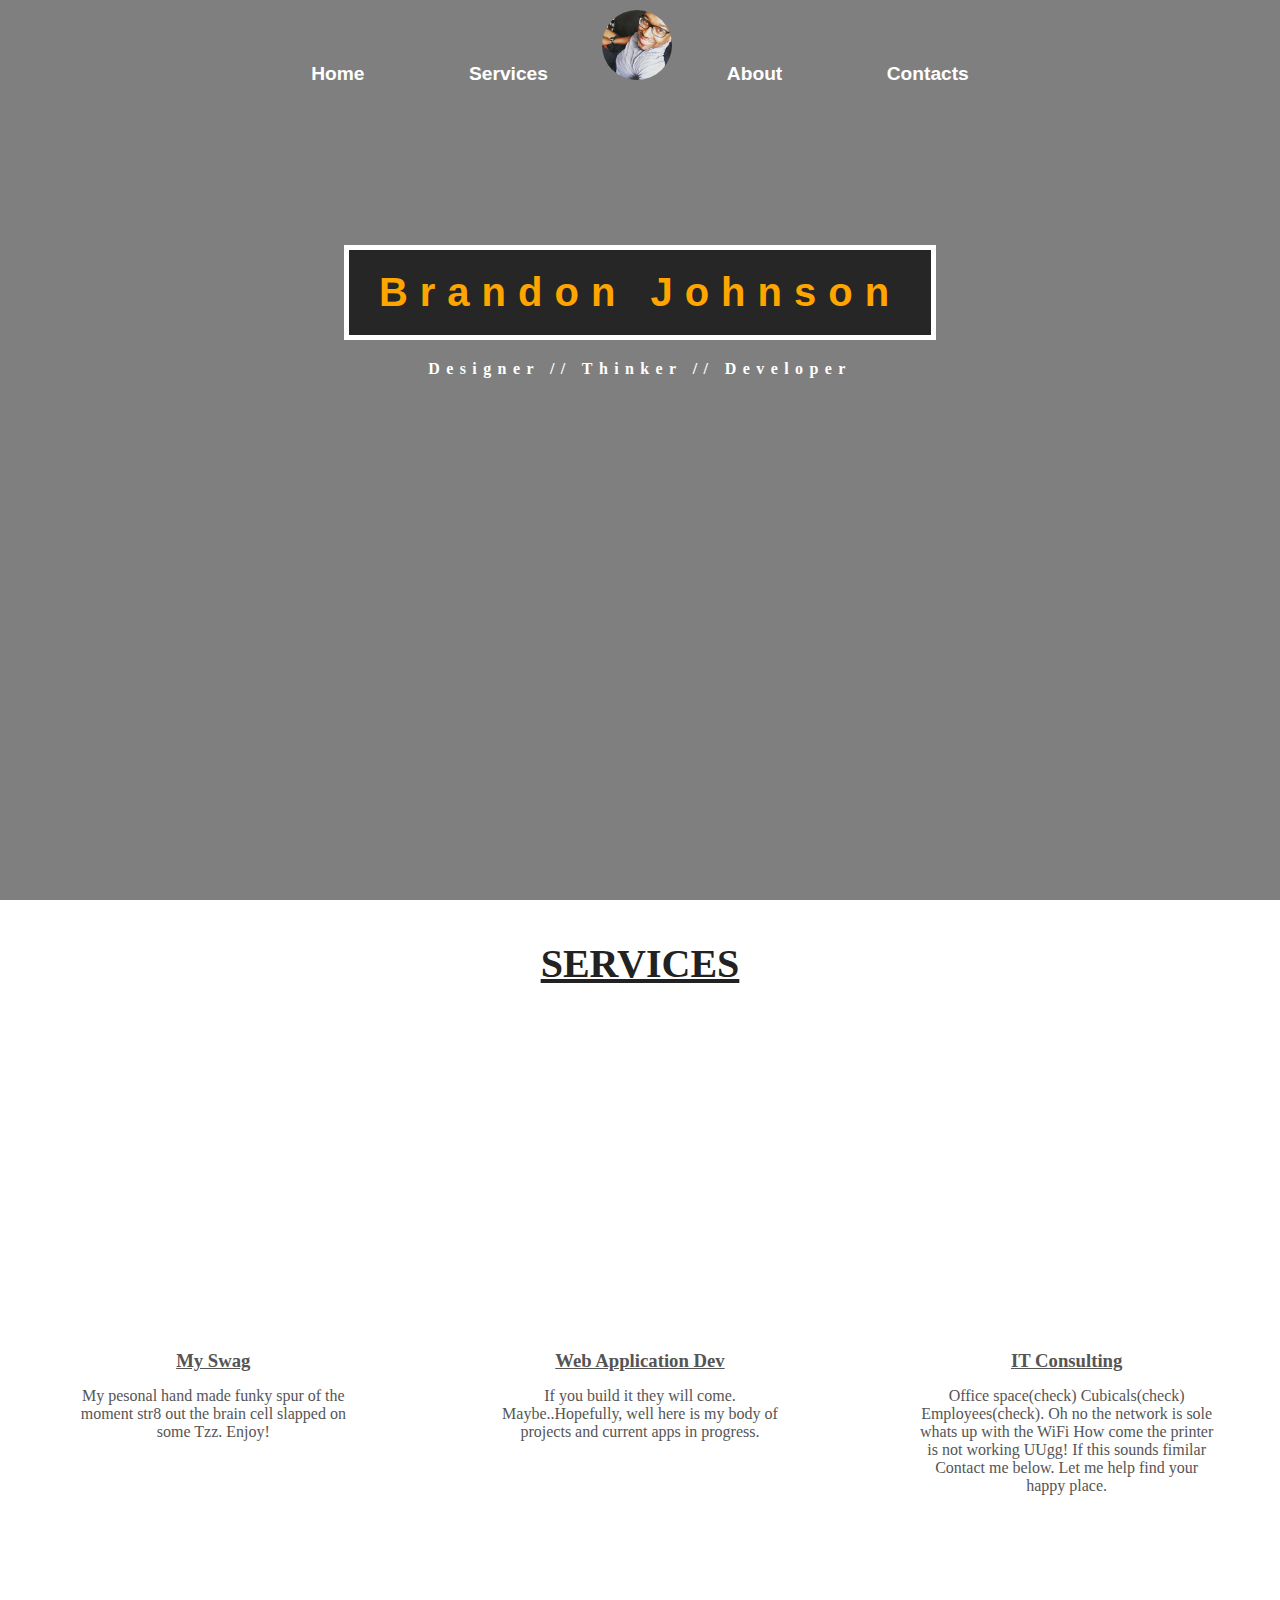
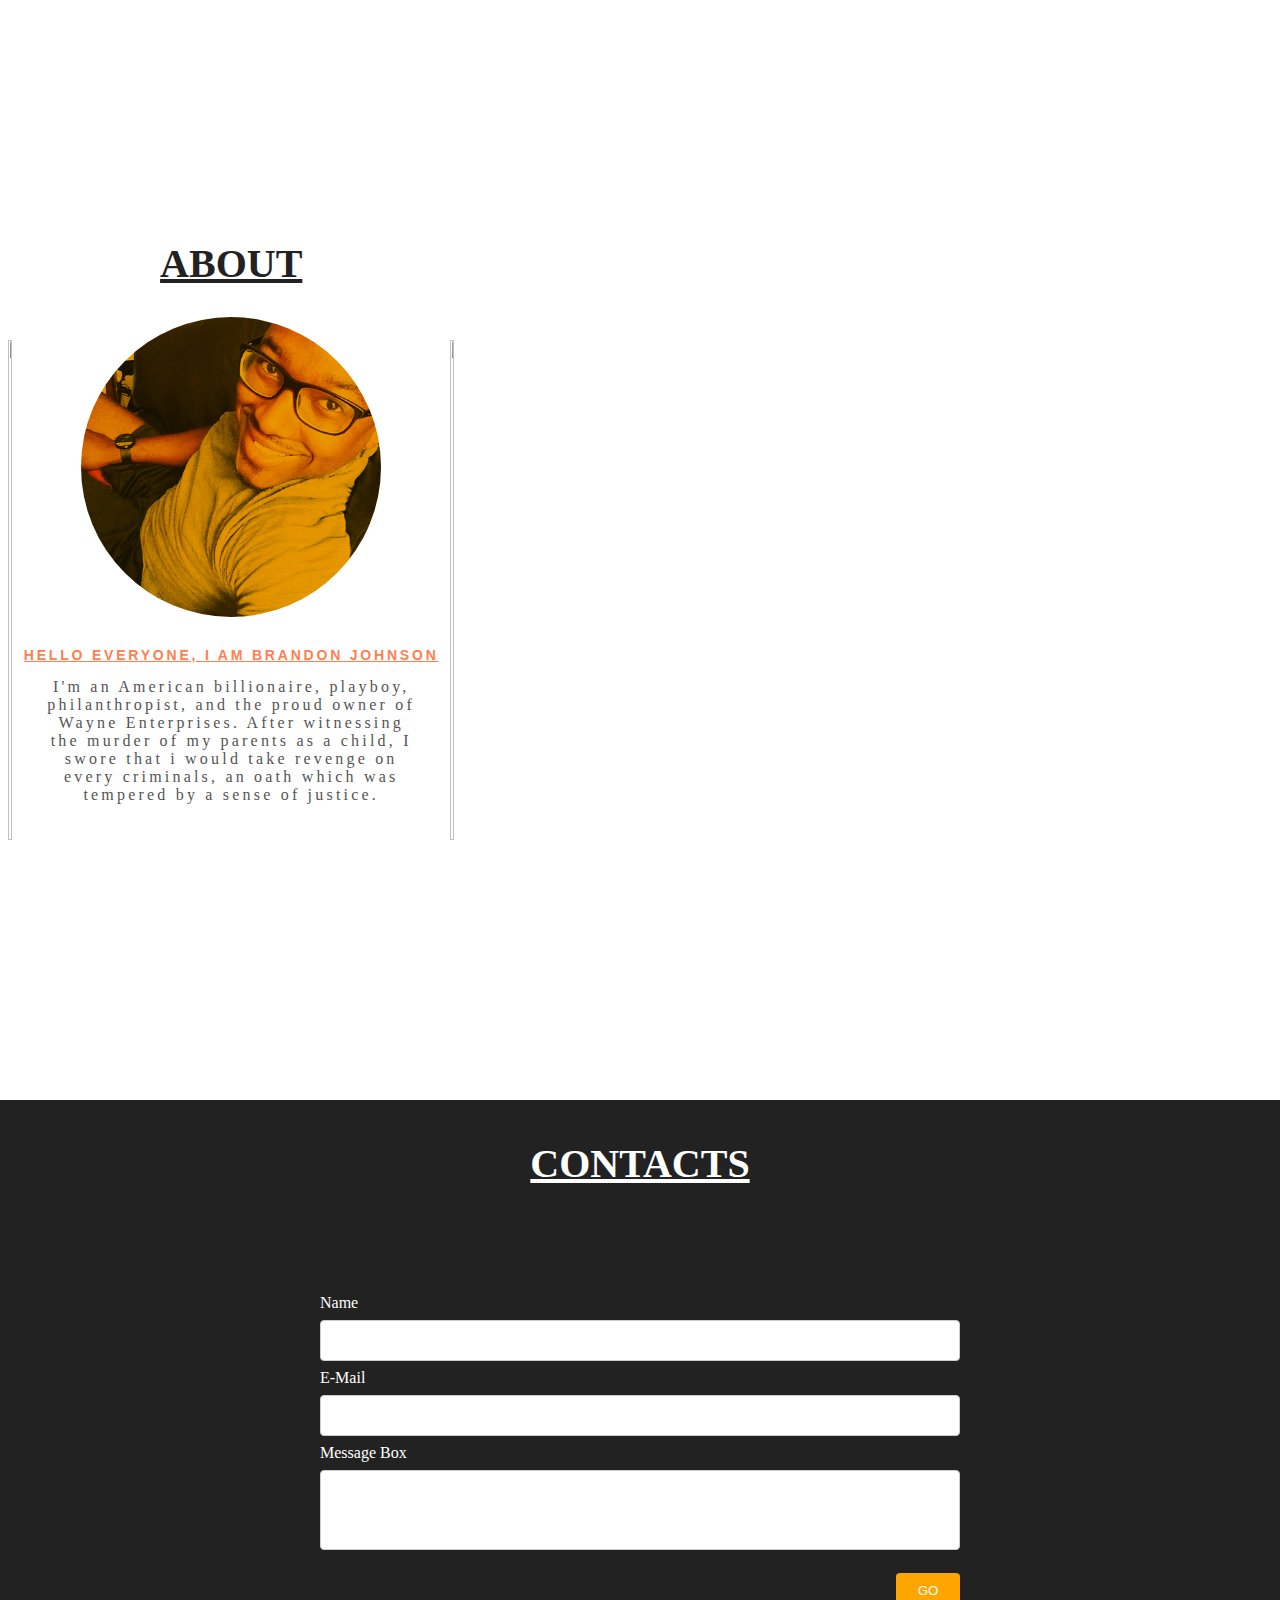
==== index.html @ e3028b7d "Initial commit of portfoilio" ====
<!DOCTYPE html>
<html>
<head>
	<title>BMJ Portfolio</title>

	
	<link rel="stylesheet" type="text/css" href="portfolio.css"></link>
	<meta name="stylesheet" content="width=device-width, initial-scale=1.0"/>
	<script src="https://code.jquery.com/jquery-1.10.2.js"></script>
	<script src="portfolio.js"></script>

</head>
<body>
  <div id="hero">
  <header>
  <nav>
    <ul>
      <li><a href="#hero">Home</a></li>
      <li><a href="#service">Services</a></li>
      <a href="#hero"><img src="me.jpg" alt="" /></a>
      <li><a href="#about">About</a></li>
      <li><a href="#contact">Contacts</a></li>
    </ul>
  </nav>
  </header>
  

  <h1><span>Brandon Johnson</span></h1>
  <p>Designer // Thinker // Developer</p>

</div>
<div id="service">
  <h1>SERVICES</h1>
  <div class="icons" id="ecommerce">
    <img src="http://icons.iconarchive.com/icons/graphicloads/seo-services/128/ecommerce-cart-icon.png" alt="" />

    <h3>My Swag</h3>

    <p>My pesonal hand made funky spur of the moment str8 out the brain cell slapped on some Tzz. Enjoy!</p>
  </div>

  <div class="icons" id="reponsive">
    <img src="http://icons.iconarchive.com/icons/graphicloads/seo-services/128/responsive-design-icon.png" alt="" />

    <h3>Web Application Dev</h3>

    <p>If you build it they will come. Maybe..Hopefully, well here is my body of projects and current apps in progress.</p>
  </div>

  <div class="icons" id="security">
    <img src="http://icons.iconarchive.com/icons/graphicloads/seo-services/128/security-icon.png" alt="" />

    <h3>IT Consulting</h3>

    <p>Office space(check) Cubicals(check) Employees(check). Oh no the network is sole whats up with the WiFi How come the printer is not working UUgg! If this sounds fimilar Contact me below. Let me help find your happy place.</p>
  </div>
</div>

<div id="about">
  <div class="side">
    <img src="https://s-media-cache-ak0.pinimg.com/736x/2a/ed/92/2aed92bab9d7413aa041db27a13db802.jpg" alt="" />
  </div>

  <div class="center">
    <h1>ABOUT</h1>

    <div id="avatar"></div>

    <h4> HELLO EVERYONE, I AM BRANDON JOHNSON</h4>

    <p>I'm an American billionaire, playboy, philanthropist, and the proud owner of Wayne Enterprises. After witnessing the murder of my parents as a child, I swore that i would take revenge on every criminals, an oath which was tempered by a sense of justice.
      </p>
  </div>

  <div class="side">
    <img src="https://s-media-cache-ak0.pinimg.com/736x/d4/25/68/d425687f11be7106e41452414c901ef5.jpg" alt="" />
  </div>
</div>
<div id="contact">
  <h1>CONTACTS</h1>

  <div class="container">
    <form action="action_page.php">
      <label for="name">Name</label>
      <input type="text" id="name" name="name">
      <br />
      <label for="email">E-Mail</label>
      <input type="text" id="email" name="email">
      <br />
      <label for="mbox">Message Box</label>
      <input type="text" id="mbox" name="mbox">
      <br />
      <input type="submit" value="GO">
    </form>
  </div>


</div>


</body>
</html>
---- portfolio.css ----
* {
  padding: 0;
  margin: 0;
}

#hero {
  background: url("https://az629440.vo.msecnd.net/itinerary/sufl(5).jpg");
  background-size: cover;
  background-position: top;
  height: 100vh;
  width: 100%;
  background-color: rgba(0, 0, 0, 0.5);
  background-blend-mode: multiply;
  text-align: center;
}

#hero img{
  width: 70px;
  height: 70px;
  border-radius: 50%;
}

#hero nav {
  width: 100%;
  text-align:center;
  color: #444;
  font-family: helvetica;
  padding: 10px 0 20px; 0;
}

.fixed {
  position: fixed;
  padding: 5px;
  width: 100%;
  background-color: rgba(3, 3, 3, 0.5);
  height: auto;
  
}

#hero a {
  color: white;
  font-weight: bold;
  text-decoration: none;
}

#hero a:hover {
  color: orange;
}

#hero li {
  font-size: 1.2em;
  display:inline-block;
  margin: 0 50px;
}

#hero h1 {
  text-align: center;
  font-family: Arial;
  color: Orange;
  tex-align: center;
  clear: both;
  letter-spacing: 0.3em;
  padding-top: 140px;
  font-size: 2.5em;
}

#hero span {
  background-color: rgba(0, 0, 0, 0.7);
  ;
  padding: 20px 30px;
  border: 5px white solid;
  display: inline-block;
  text-align: center;
}

#hero p {
  padding-top: 20px;
  color: white;
  font-family: Verdana;
  letter-spacing: 0.4em;
  font-weight: bold;
}

#service {
  color: #222;
  height: 100vh;
  width: 100%;
  display: flex;
  justify-content: space-around;
  flex-wrap: wrap;
  font-family: Verdana;
}

#service .icons {
  width: 300px;
  margin-top: 30px;
  text-align: center;
  color: #555;
}

#service .icons h3 {
  padding: 10px 0px 15px 0px;
  color: #555;
  text-decoration: underline;
}

#service h1,
#about h1, #contact h1{
  width: 100%;
  text-align: center;
  padding-top: 40px;
  font-size: 2.5em;
  text-decoration: underline;
}

#service h1:hover {
  color: orange;
}

#about {
  height: 100vh;
  width: 100%;
  font-family: Verdana;
  text-align: center;
  display: flex;
  color: #222;
}

#about #avatar {
  width: 300px;
  height: 300px;
  background-image: url("me.jpg");
  background-size: cover;
  border-radius: 50%;
  background-color: orange;
  background-blend-mode: multiply;
  margin: 30px auto;
}

#about h4 {
  color: coral;
  font-family: helvetica;
  letter-spacing: 0.2em;
  font-size: 14px;
  padding-bottom: 15px;
  text-decoration: underline;
}

#about p {
  color: #555;
  margin: 0 auto;
  width: 90%;
  letter-spacing: 0.2em;
}

#about .side img {
  width: 33%;
  height: 500px;
  margin: 140px 0 0 0;
  overflow: hidden;
}

#about .center {
  width: 33%;
}

#about h1:hover {
  color: orange;
}

#contact {
  height: 70vh;
  width: 100%;
  font-family: Verdana;
  background-color: #222;
  color: white;
  display:flex;
  justify-content: center;
  flex-direction: column;
}
#contact h1:hover {
  color: orange;
}

.container {
  margin: auto;
  width: 50%;
}

input[type=text], select {
    width: 100%;
    padding: 12px 20px;
    margin: 8px 0;
    display: inline-block;
    border: 1px solid #ccc;
    border-radius: 4px;
    box-sizing: border-box;
}

input[type=submit] {
    float: right;
    width: 10%;
    background-color: orange;
    color: white;
    padding: 10px;
    margin: 15px 0;
    border: none;
    border-radius: 4px;
    cursor: pointer;
    text-align:center;
}

input[type=submit]:hover {
    background-color: red;
}

#mbox {
  height: 80px;
}


/*-------MEDIAQUERY!!-----*/

@media screen and (max-width: 740px) {
  .nav #hero {
    width: 100%;
  }
  .icons {
    width: 100%;
  }
  .center {
    width: 100%;
  }
  .side {
    width: 100%;

  }
}
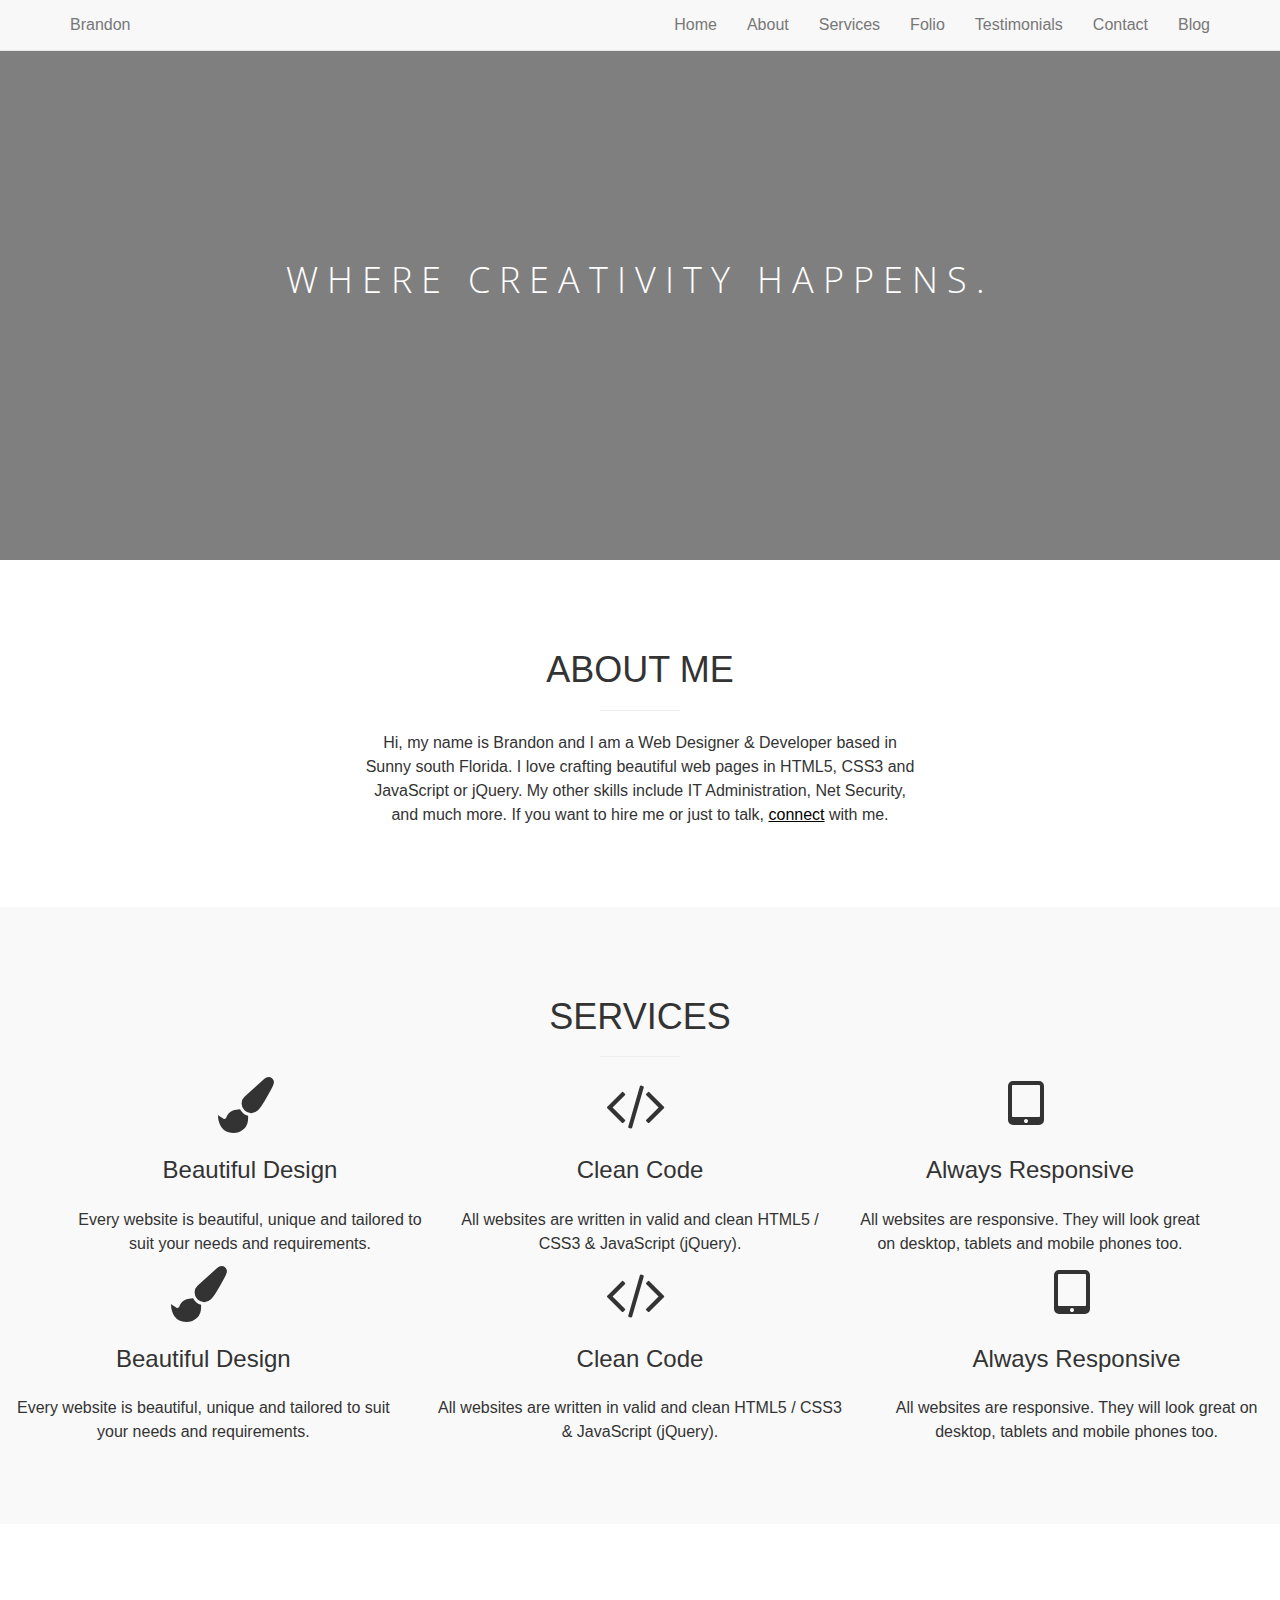
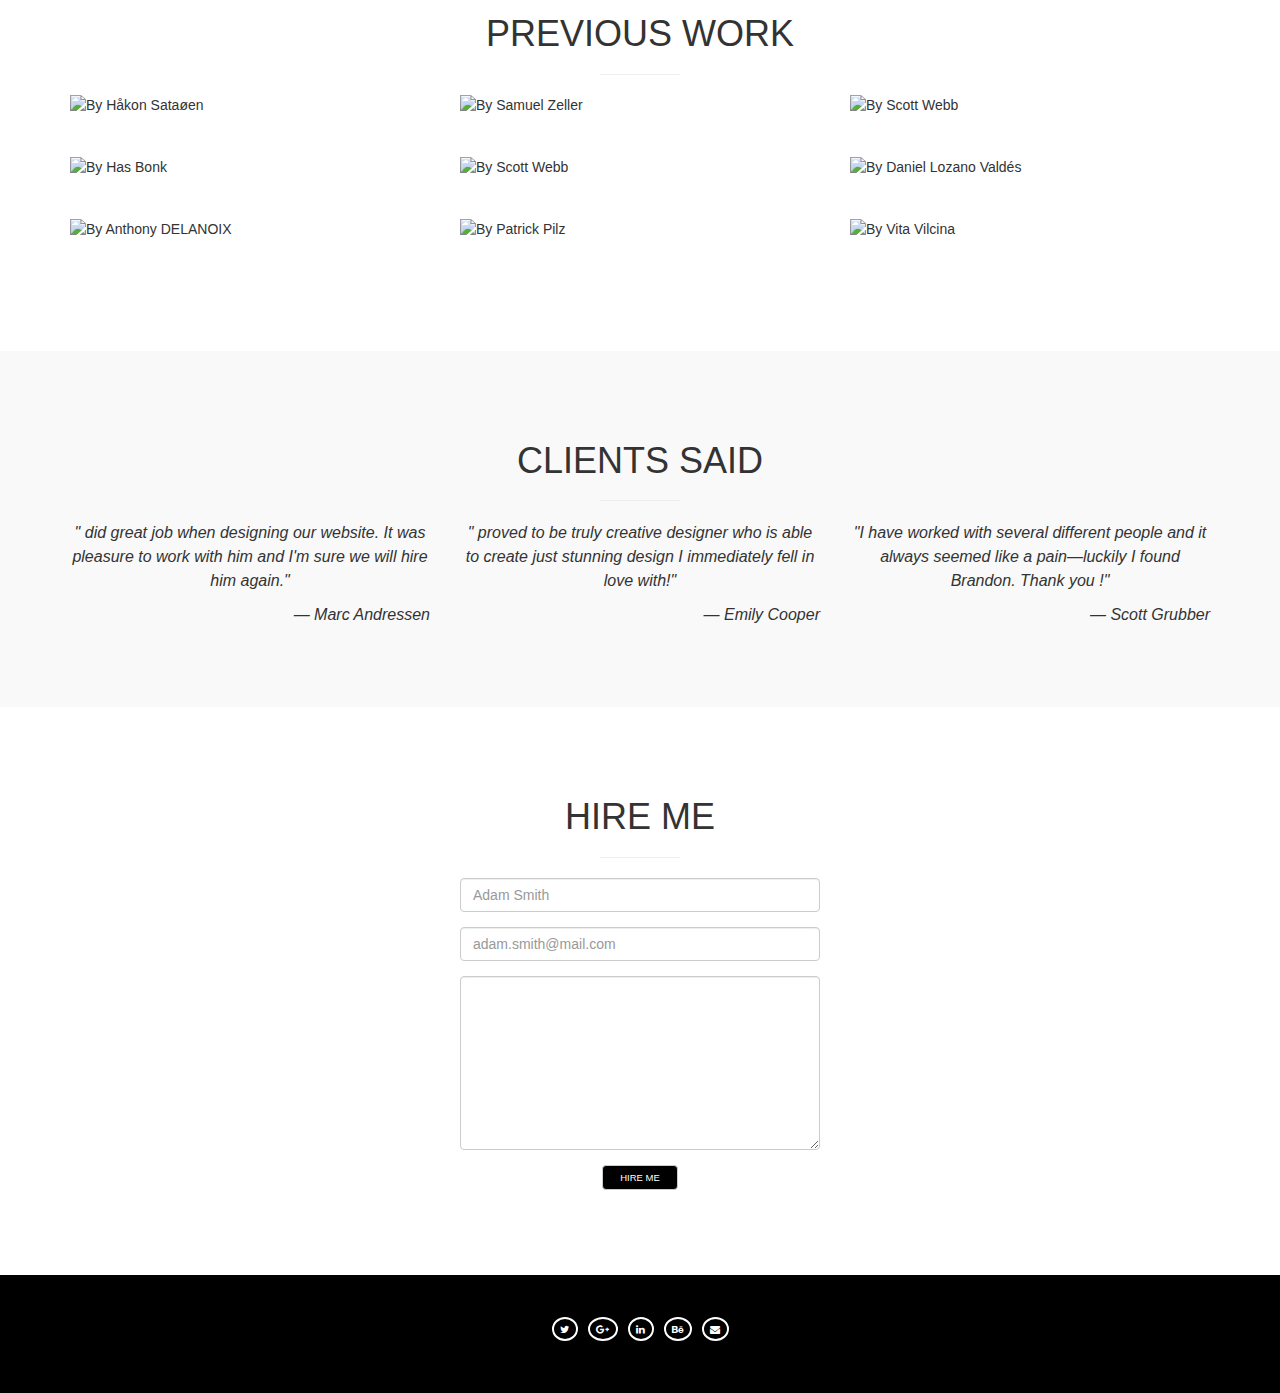
==== commit c8a68fe2: "updated my personal porfoilo site" ====
--- a/index.html
+++ b/index.html
@@ -3,101 +3,275 @@
 <head>
 	<title>BMJ Portfolio</title>
 
-	
+
 	<link rel="stylesheet" type="text/css" href="portfolio.css"></link>
+	<link href="https://maxcdn.bootstrapcdn.com/bootstrap/3.3.1/css/bootstrap.min.css" rel="stylesheet" media="screen">
+	<link href="http://fonts.googleapis.com/css?family=Open+Sans:400,300,700" rel="stylesheet" media="screen">
+	<link href="https://maxcdn.bootstrapcdn.com/font-awesome/4.2.0/css/font-awesome.min.css" rel="stylesheet" media="screen">
+	<link href="http://cdnjs.cloudflare.com/ajax/libs/jquery/2.1.3/jquery.min.js" rel="stylesheet" media="screen">
+	<link href="https://maxcdn.bootstrapcdn.com/bootstrap/3.3.1/js/bootstrap.min.js" rel="stylesheet" media="screen">
 	<meta name="stylesheet" content="width=device-width, initial-scale=1.0"/>
 	<script src="https://code.jquery.com/jquery-1.10.2.js"></script>
 	<script src="portfolio.js"></script>
 
 </head>
 <body>
-  <div id="hero">
-  <header>
-  <nav>
-    <ul>
-      <li><a href="#hero">Home</a></li>
-      <li><a href="#service">Services</a></li>
-      <a href="#hero"><img src="me.jpg" alt="" /></a>
-      <li><a href="#about">About</a></li>
-      <li><a href="#contact">Contacts</a></li>
-    </ul>
-  </nav>
-  </header>
-  
-
-  <h1><span>Brandon Johnson</span></h1>
-  <p>Designer // Thinker // Developer</p>
-
-</div>
-<div id="service">
-  <h1>SERVICES</h1>
-  <div class="icons" id="ecommerce">
-    <img src="http://icons.iconarchive.com/icons/graphicloads/seo-services/128/ecommerce-cart-icon.png" alt="" />
-
-    <h3>My Swag</h3>
-
-    <p>My pesonal hand made funky spur of the moment str8 out the brain cell slapped on some Tzz. Enjoy!</p>
-  </div>
-
-  <div class="icons" id="reponsive">
-    <img src="http://icons.iconarchive.com/icons/graphicloads/seo-services/128/responsive-design-icon.png" alt="" />
-
-    <h3>Web Application Dev</h3>
-
-    <p>If you build it they will come. Maybe..Hopefully, well here is my body of projects and current apps in progress.</p>
-  </div>
-
-  <div class="icons" id="security">
-    <img src="http://icons.iconarchive.com/icons/graphicloads/seo-services/128/security-icon.png" alt="" />
-
-    <h3>IT Consulting</h3>
-
-    <p>Office space(check) Cubicals(check) Employees(check). Oh no the network is sole whats up with the WiFi How come the printer is not working UUgg! If this sounds fimilar Contact me below. Let me help find your happy place.</p>
-  </div>
-</div>
-
-<div id="about">
-  <div class="side">
-    <img src="https://s-media-cache-ak0.pinimg.com/736x/2a/ed/92/2aed92bab9d7413aa041db27a13db802.jpg" alt="" />
-  </div>
-
-  <div class="center">
-    <h1>ABOUT</h1>
-
-    <div id="avatar"></div>
-
-    <h4> HELLO EVERYONE, I AM BRANDON JOHNSON</h4>
-
-    <p>I'm an American billionaire, playboy, philanthropist, and the proud owner of Wayne Enterprises. After witnessing the murder of my parents as a child, I swore that i would take revenge on every criminals, an oath which was tempered by a sense of justice.
-      </p>
-  </div>
-
-  <div class="side">
-    <img src="https://s-media-cache-ak0.pinimg.com/736x/d4/25/68/d425687f11be7106e41452414c901ef5.jpg" alt="" />
-  </div>
-</div>
-<div id="contact">
-  <h1>CONTACTS</h1>
-
-  <div class="container">
-    <form action="action_page.php">
-      <label for="name">Name</label>
-      <input type="text" id="name" name="name">
-      <br />
-      <label for="email">E-Mail</label>
-      <input type="text" id="email" name="email">
-      <br />
-      <label for="mbox">Message Box</label>
-      <input type="text" id="mbox" name="mbox">
-      <br />
-      <input type="submit" value="GO">
-    </form>
-  </div>
-
-
-</div>
-
-
+	<div class="wrapper">
+	  <header role="header">
+	    <nav class="navbar navbar-default navbar-fixed-top" role="navigation">
+	      <div class="container">
+	        <div class="navbar-header">
+	          <button class="navbar-toggle collapsed" type="button" data-toggle="collapse" data-target=".navbar-collapse" role="button">
+	            <span class="sr-only">Toggle Navigation</span>
+
+	            <span class="icon-bar"></span>
+
+	            <span class="icon-bar"></span>
+
+	            <span class="icon-bar"></span>
+	          </button>
+
+	          <a href="#" class="navbar-brand">Brandon</a>
+	        </div>
+
+	        <div class="collapse navbar-collapse">
+	          <ul class="nav navbar-nav navbar-right js-nav">
+	            <li><a href="#home">Home</a></li>
+
+	            <li><a href="#about">About</a></li>
+
+	            <li><a href="#services">Services</a></li>
+
+	            <li><a href="#folio">Folio</a></li>
+
+	            <li><a href="#testimonials">Testimonials</a></li>
+
+	            <li><a href="#contact">Contact</a></li>
+
+	            <li><a href="http://sblog.org" target="_blank">Blog</a></li>
+	          </ul>
+	        </div>
+	      </div>
+	    </nav>
+	  </header>
+
+	  <section id="home" class="sec-main">
+	    <h1 class="main-heading">Where creativity happens.</h1>
+	  </section>
+
+	  <section id="about" class="sec-about">
+	    <div class="container">
+	      <h1>About me</h1>
+
+	      <hr />
+
+	      <div class="row">
+	        <div class="col-sm-6 col-sm-offset-3">
+	          <p>Hi, my name is  Brandon and I am a Web Designer & Developer based in Sunny south Florida. I love crafting beautiful web pages in HTML5, CSS3 and JavaScript or jQuery. My other skills include IT Administration, Net Security, and much more. If you want to hire me or just to talk, <a class="js-connect" href="#footer">connect</a> with me.</p>
+	        </div>
+	      </div>
+	    </div>
+	  </section>
+	  <section id="services" class="sec-services">
+	    <div class="container">
+	      <h1>Services</h1>
+
+	      <hr />
+
+	      <div class="row">
+	        <div class="col-sm-4">
+	          <i class="fa fa-4x fa-paint-brush"></i>
+
+	          <h2 class="h3">Beautiful Design</h2>
+
+	          <p>Every website is beautiful, unique and tailored to suit your needs and requirements.</p>
+	        </div>
+
+	        <div class="col-sm-4">
+	          <i class="fa fa-4x fa-code"></i>
+
+	          <h2 class="h3">Clean Code</h2>
+
+	          <p>All websites are written in valid and clean HTML5 / CSS3 &amp; JavaScript (jQuery).</p>
+	        </div>
+
+	        <div class="col-sm-4">
+	          <i class="fa fa-4x fa-tablet"></i>
+
+	          <h2 class="h3">Always Responsive</h2>
+
+	          <p>All websites are responsive. They will look great on desktop, tablets and mobile phones too.</p>
+	        </div>
+	      </div>
+	    </div>
+
+			<div class="row">
+				<div class="col-sm-4">
+					<i class="fa fa-4x fa-paint-brush"></i>
+
+					<h2 class="h3">Beautiful Design</h2>
+
+					<p>Every website is beautiful, unique and tailored to suit your needs and requirements.</p>
+				</div>
+
+				<div class="col-sm-4">
+					<i class="fa fa-4x fa-code"></i>
+
+					<h2 class="h3">Clean Code</h2>
+
+					<p>All websites are written in valid and clean HTML5 / CSS3 &amp; JavaScript (jQuery).</p>
+				</div>
+
+				<div class="col-sm-4">
+					<i class="fa fa-4x fa-tablet"></i>
+
+					<h2 class="h3">Always Responsive</h2>
+
+					<p>All websites are responsive. They will look great on desktop, tablets and mobile phones too.</p>
+				</div>
+			</div>
+		</div>
+	  </section>
+
+	  <section id="folio" class="sec-folio">
+	    <div class="container">
+	      <h1>Previous Work</h1>
+
+	      <hr />
+
+	      <div class="row">
+	        <div class="col-md-4">
+	          <img class="center-block" src="https://source.unsplash.com/Oog0wehKxYs/450x450" alt="By Håkon Sataøen" />
+	        </div>
+
+	        <div class="col-md-4">
+	          <img class="center-block" src="https://source.unsplash.com/EfpOiZvPbT4/450x450" alt="By Samuel Zeller" />
+	        </div>
+
+	        <div class="col-md-4">
+	          <img class="center-block" src="https://source.unsplash.com/2aoVQXwLf3g/450x450" alt="By Scott Webb" />
+	        </div>
+	      </div>
+
+	      <div class="row">
+	        <div class="col-md-4">
+	          <img class="center-block" src="https://source.unsplash.com/o2KD7JtqTlk/450x450" alt="By Has Bonk" />
+	        </div>
+
+	        <div class="col-md-4">
+	          <img class="center-block" src="https://source.unsplash.com/TV2ET43jK0w/450x450" alt="By Scott Webb" />
+	        </div>
+
+	        <div class="col-md-4">
+	          <img class="center-block" src="https://source.unsplash.com/lZ2LB1s_z7s/450x450" alt="By Daniel Lozano Valdés" />
+	        </div>
+	      </div>
+
+	      <div class="row">
+	        <div class="col-md-4">
+	          <img class="center-block" src="https://source.unsplash.com/o4qL4FuwN6I/450x450" alt="By Anthony DELANOIX" />
+	        </div>
+
+	        <div class="col-md-4">
+	          <img class="center-block" src="https://source.unsplash.com/ej7RYC0ED_c/450x450" alt="By Patrick Pilz" />
+	        </div>
+
+	        <div class="col-md-4">
+	          <img class="center-block" src="https://source.unsplash.com/0G1r-Cg0zS8/450x450" alt="By Vita Vilcina" />
+	        </div>
+	      </div>
+	    </div>
+	  </section>
+
+	  <section id="testimonials" class="sec-testimonials">
+	    <div class="container">
+	      <h1>Clients said</h1>
+
+	      <hr />
+
+	      <div class="row">
+	        <div class="col-sm-4">
+	          <p class="text-center">" did great job when designing our website. It was pleasure to work with him and I'm sure we will hire him again."</p>
+
+	          <p class="text-right">&mdash; Marc Andressen</p>
+	        </div>
+
+	        <div class="col-sm-4">
+	          <p class="text-center">" proved to be truly creative designer who is able to create just stunning design I immediately fell in love with!"</p>
+
+	          <p class="text-right">&mdash; Emily Cooper</p>
+	        </div>
+
+	        <div class="col-sm-4">
+	          <p class="text-center">"I have worked with several different people and it always seemed like a pain—luckily I found  Brandon. Thank you !"</p>
+
+	          <p class="text-right">&mdash; Scott Grubber</p>
+	        </div>
+	      </div>
+	    </div>
+	  </section>
+
+	  <section id="contact" class="sec-contact">
+	    <div class="container">
+	      <h1>Hire me</h1>
+
+	      <hr />
+
+	      <div class="row">
+	        <div class="col-sm-4 col-sm-offset-4">
+	          <form class="center-block" action="#" method="post">
+	            <div class="form-group">
+	              <label class="sr-only" for="inputName">Full name</label>
+
+	              <input id="inputName" class="form-control" type="text" placeholder="Adam Smith" required />
+	            </div>
+
+	            <div class="form-group">
+	              <label for="inputMail" class="sr-only">Email Address</label>
+
+	              <input id="inputMail" class="form-control" type="email" placeholder="adam.smith@mail.com" required />
+	            </div>
+
+	            <div class="form-group">
+	              <label for="inputMessage" class="sr-only">Your Message</label>
+
+	              <textarea id="inputMessage" class="form-control" name="message" cols="30" rows="8" required></textarea>
+	            </div>
+
+	            <div class="form-group">
+	              <button class="btn btn-default center-block" type="submit" value="Hire me">Hire me</button>
+	            </div>
+	          </form>
+	        </div>
+	      </div>
+	    </div>
+	  </section>
+
+	  <footer id="footer">
+	    <div class="container">
+	      <ul class="soc-media-ul">
+	        <li>
+	          <a href="http://twitter.com/___BMJ___" class="fa fa-twitter" target="_blank"></a>
+	        </li>
+
+	        <li>
+	          <a href="https://plus.google.com/u/0/+BrandonJplus1" class="fa fa-google-plus" target="_blank"></a>
+	        </li>
+
+	        <li>
+	          <a href="https://www.linkedin.com/in/brandon310" class="fa fa-linkedin" target="_blank"></a>
+	        </li>
+
+	        <li>
+	          <a href="https://www.behance.net/" class="fa fa-behance" target="_blank"></a>
+	        </li>
+
+	        <li>
+	          <a href="mailto:brandon@askatechy.com" class="fa fa-envelope"></a>
+	        </li>
+	      </ul>
+	    </div>
+	  </footer>
+	</div>
 </body>
 </html>
-
--- a/portfolio.css
+++ b/portfolio.css
@@ -1,238 +1,237 @@
-* {
+a, .sec-contact .btn {
+  -webkit-transition: all .25s;
+  transition: all .25s;
+}
+
+/*=Typography=*/
+html {
+  font-size: 16px;
+}
+
+body {
+  font-family: 'Open sans', sans-serif;
+  font-weight: 300;
+}
+
+.navbar a,
+.sec-about p {
+  text-align: center;
+}
+
+.navbar a {
+  font-size: 16px;
+}
+
+.navbar .fa-external-link {
+  font-size: 10px;
+}
+
+.main-heading {
+  font-family: 'Open sans', sans-serif;
+  font-weight: 300;
+  text-align: center;
+  letter-spacing: 9px;
+  text-transform: uppercase;
+}
+
+.container > h1 {
+  font-weight: 300;
+  text-align: center;
+  text-transform: uppercase;
+}
+
+p {
+  font-size: 16px;
+  line-height: 1.5;
+}
+
+.sec-about a {
+  text-decoration: underline;
+}
+
+.sec-services h2,
+.sec-services p {
+  font-weight: 300;
+  text-align: center;
+}
+
+.sec-testimonials p {
+  font-style: italic;
+}
+
+.sec-contact .btn {
+  text-transform: uppercase;
+}
+
+.soc-media-ul a {
+  text-align: center;
+  text-decoration: none;
+}
+
+/*=Base=*/
+section {
+  padding: 5em 0;
+}
+
+footer {
+  padding: 3em 0;
+}
+
+@media screen and (max-width: 768px) and (min-width: 485px) {
+  form {
+    max-width: 70%;
+  }
+}
+
+ul {
   padding: 0;
   margin: 0;
-}
-
-#hero {
-  background: url("https://az629440.vo.msecnd.net/itinerary/sufl(5).jpg");
+  list-style-type: none;
+}
+
+hr {
+  margin-bottom: 3em;
+  width: 7%;
+}
+
+/*=Layout=*/
+.sec-folio .row {
+  margin-bottom: 3em;
+}
+
+.sec-folio img {
+  max-width: 100%;
+}
+
+/*Header*/
+.navbar-default {
+  background: #fff;
+}
+
+.navbar .fa-external-link {
+  vertical-align: top;
+}
+
+.navbar-default .navbar-nav > li > a:hover,
+.navbar-default .navbar-nav > li > a:focus {
+  color: #ad0000;
+}
+
+.navbar-default .navbar-nav > li > a:active {
+  color: #940000;
+}
+
+/*Main*/
+.sec-main {
+  position: relative;
+  height: 560px;
+  background: url(https://source.unsplash.com/kVf7VRgg4p8/1920x1080) no-repeat center center;
   background-size: cover;
-  background-position: top;
-  height: 100vh;
+}
+.sec-main:after {
+  content: "";
+  position: absolute;
+  top: 0;
+  left: 0;
   width: 100%;
-  background-color: rgba(0, 0, 0, 0.5);
-  background-blend-mode: multiply;
-  text-align: center;
-}
-
-#hero img{
-  width: 70px;
-  height: 70px;
+  height: 100%;
+  background: rgba(0, 0, 0, 0.5);
+}
+
+.main-heading {
+  position: absolute;
+  top: 0;
+  right: 0;
+  bottom: 0;
+  left: 0;
+  z-index: 2;
+  padding: 0;
+  margin: auto;
+  height: 40px;
+  color: #fff;
+}
+
+/*About*/
+.sec-about a {
+  color: #000;
+}
+.sec-about a:hover, .sec-about a:focus {
+  color: #ad0000;
+}
+
+/*Services*/
+.sec-services {
+  background: #f9f9f9;
+}
+
+.sec-services i {
+  display: block;
+  margin: auto;
+  width: 45px;
+}
+
+.sec-services .fa-paint-brush {
+  width: 64px;
+}
+
+.sec-services .fa-code {
+  width: 68px;
+}
+
+.sec-services h2 {
+  margin: 1em 0;
+}
+
+/*Testimonials*/
+.sec-testimonials {
+  background: #f9f9f9;
+}
+
+/*Contact*/
+.sec-contact .form-control:focus {
+  border-color: #ad0000;
+  box-shadow: inset 0 1px 1px rgba(0, 0, 0, 0.075), 0 0 8px rgba(173, 0, 0, 0.6);
+}
+
+.sec-contact .btn {
+  padding: .5rem 1.75rem;
+  background: #000;
+  font-size: .95rem;
+  color: #fff;
+}
+.sec-contact .btn:hover, .sec-contact .btn:focus {
+  background: #ad0000;
+  border-color: #7a0000;
+}
+
+/*Footer*/
+footer {
+  background: #000;
+}
+
+.soc-media-ul {
+  display: -webkit-box;
+  display: -webkit-flex;
+  display: -ms-flexbox;
+  display: flex;
+  -webkit-box-pack: center;
+  -webkit-justify-content: center;
+      -ms-flex-pack: center;
+          justify-content: center;
+}
+
+.soc-media-ul li:not(:first-child) a {
+  margin-left: 1em;
+}
+
+.soc-media-ul a {
+  display: block;
+  padding: 0.5em .65rem;
+  font-size: 1rem;
+  color: #fff;
   border-radius: 50%;
-}
-
-#hero nav {
-  width: 100%;
-  text-align:center;
-  color: #444;
-  font-family: helvetica;
-  padding: 10px 0 20px; 0;
-}
-
-.fixed {
-  position: fixed;
-  padding: 5px;
-  width: 100%;
-  background-color: rgba(3, 3, 3, 0.5);
-  height: auto;
-  
-}
-
-#hero a {
-  color: white;
-  font-weight: bold;
-  text-decoration: none;
-}
-
-#hero a:hover {
-  color: orange;
-}
-
-#hero li {
-  font-size: 1.2em;
-  display:inline-block;
-  margin: 0 50px;
-}
-
-#hero h1 {
-  text-align: center;
-  font-family: Arial;
-  color: Orange;
-  tex-align: center;
-  clear: both;
-  letter-spacing: 0.3em;
-  padding-top: 140px;
-  font-size: 2.5em;
-}
-
-#hero span {
-  background-color: rgba(0, 0, 0, 0.7);
-  ;
-  padding: 20px 30px;
-  border: 5px white solid;
-  display: inline-block;
-  text-align: center;
-}
-
-#hero p {
-  padding-top: 20px;
-  color: white;
-  font-family: Verdana;
-  letter-spacing: 0.4em;
-  font-weight: bold;
-}
-
-#service {
-  color: #222;
-  height: 100vh;
-  width: 100%;
-  display: flex;
-  justify-content: space-around;
-  flex-wrap: wrap;
-  font-family: Verdana;
-}
-
-#service .icons {
-  width: 300px;
-  margin-top: 30px;
-  text-align: center;
-  color: #555;
-}
-
-#service .icons h3 {
-  padding: 10px 0px 15px 0px;
-  color: #555;
-  text-decoration: underline;
-}
-
-#service h1,
-#about h1, #contact h1{
-  width: 100%;
-  text-align: center;
-  padding-top: 40px;
-  font-size: 2.5em;
-  text-decoration: underline;
-}
-
-#service h1:hover {
-  color: orange;
-}
-
-#about {
-  height: 100vh;
-  width: 100%;
-  font-family: Verdana;
-  text-align: center;
-  display: flex;
-  color: #222;
-}
-
-#about #avatar {
-  width: 300px;
-  height: 300px;
-  background-image: url("me.jpg");
-  background-size: cover;
-  border-radius: 50%;
-  background-color: orange;
-  background-blend-mode: multiply;
-  margin: 30px auto;
-}
-
-#about h4 {
-  color: coral;
-  font-family: helvetica;
-  letter-spacing: 0.2em;
-  font-size: 14px;
-  padding-bottom: 15px;
-  text-decoration: underline;
-}
-
-#about p {
-  color: #555;
-  margin: 0 auto;
-  width: 90%;
-  letter-spacing: 0.2em;
-}
-
-#about .side img {
-  width: 33%;
-  height: 500px;
-  margin: 140px 0 0 0;
-  overflow: hidden;
-}
-
-#about .center {
-  width: 33%;
-}
-
-#about h1:hover {
-  color: orange;
-}
-
-#contact {
-  height: 70vh;
-  width: 100%;
-  font-family: Verdana;
-  background-color: #222;
-  color: white;
-  display:flex;
-  justify-content: center;
-  flex-direction: column;
-}
-#contact h1:hover {
-  color: orange;
-}
-
-.container {
-  margin: auto;
-  width: 50%;
-}
-
-input[type=text], select {
-    width: 100%;
-    padding: 12px 20px;
-    margin: 8px 0;
-    display: inline-block;
-    border: 1px solid #ccc;
-    border-radius: 4px;
-    box-sizing: border-box;
-}
-
-input[type=submit] {
-    float: right;
-    width: 10%;
-    background-color: orange;
-    color: white;
-    padding: 10px;
-    margin: 15px 0;
-    border: none;
-    border-radius: 4px;
-    cursor: pointer;
-    text-align:center;
-}
-
-input[type=submit]:hover {
-    background-color: red;
-}
-
-#mbox {
-  height: 80px;
-}
-
-
-/*-------MEDIAQUERY!!-----*/
-
-@media screen and (max-width: 740px) {
-  .nav #hero {
-    width: 100%;
-  }
-  .icons {
-    width: 100%;
-  }
-  .center {
-    width: 100%;
-  }
-  .side {
-    width: 100%;
-
-  }
-}+  border: 2px solid;
+}
+.soc-media-ul a:hover, .soc-media-ul a:focus {
+  color: #ad0000;
+}
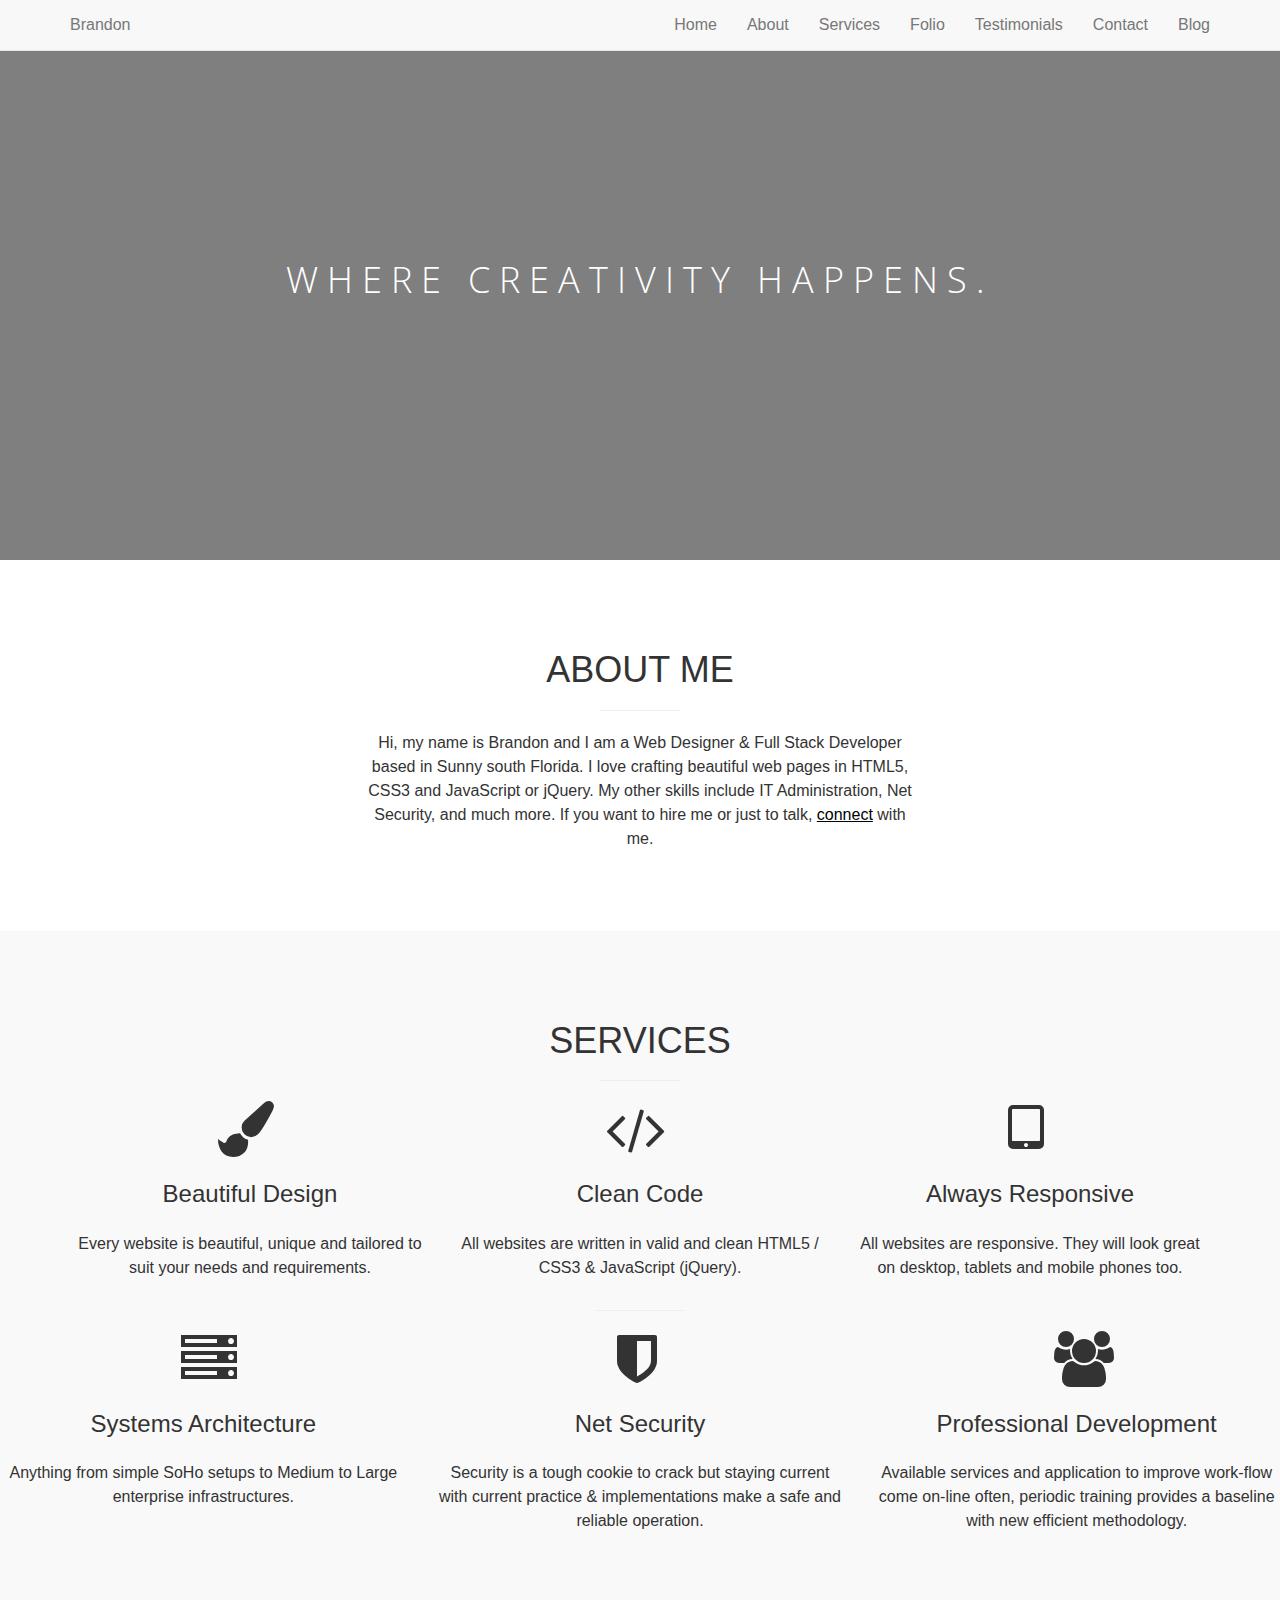
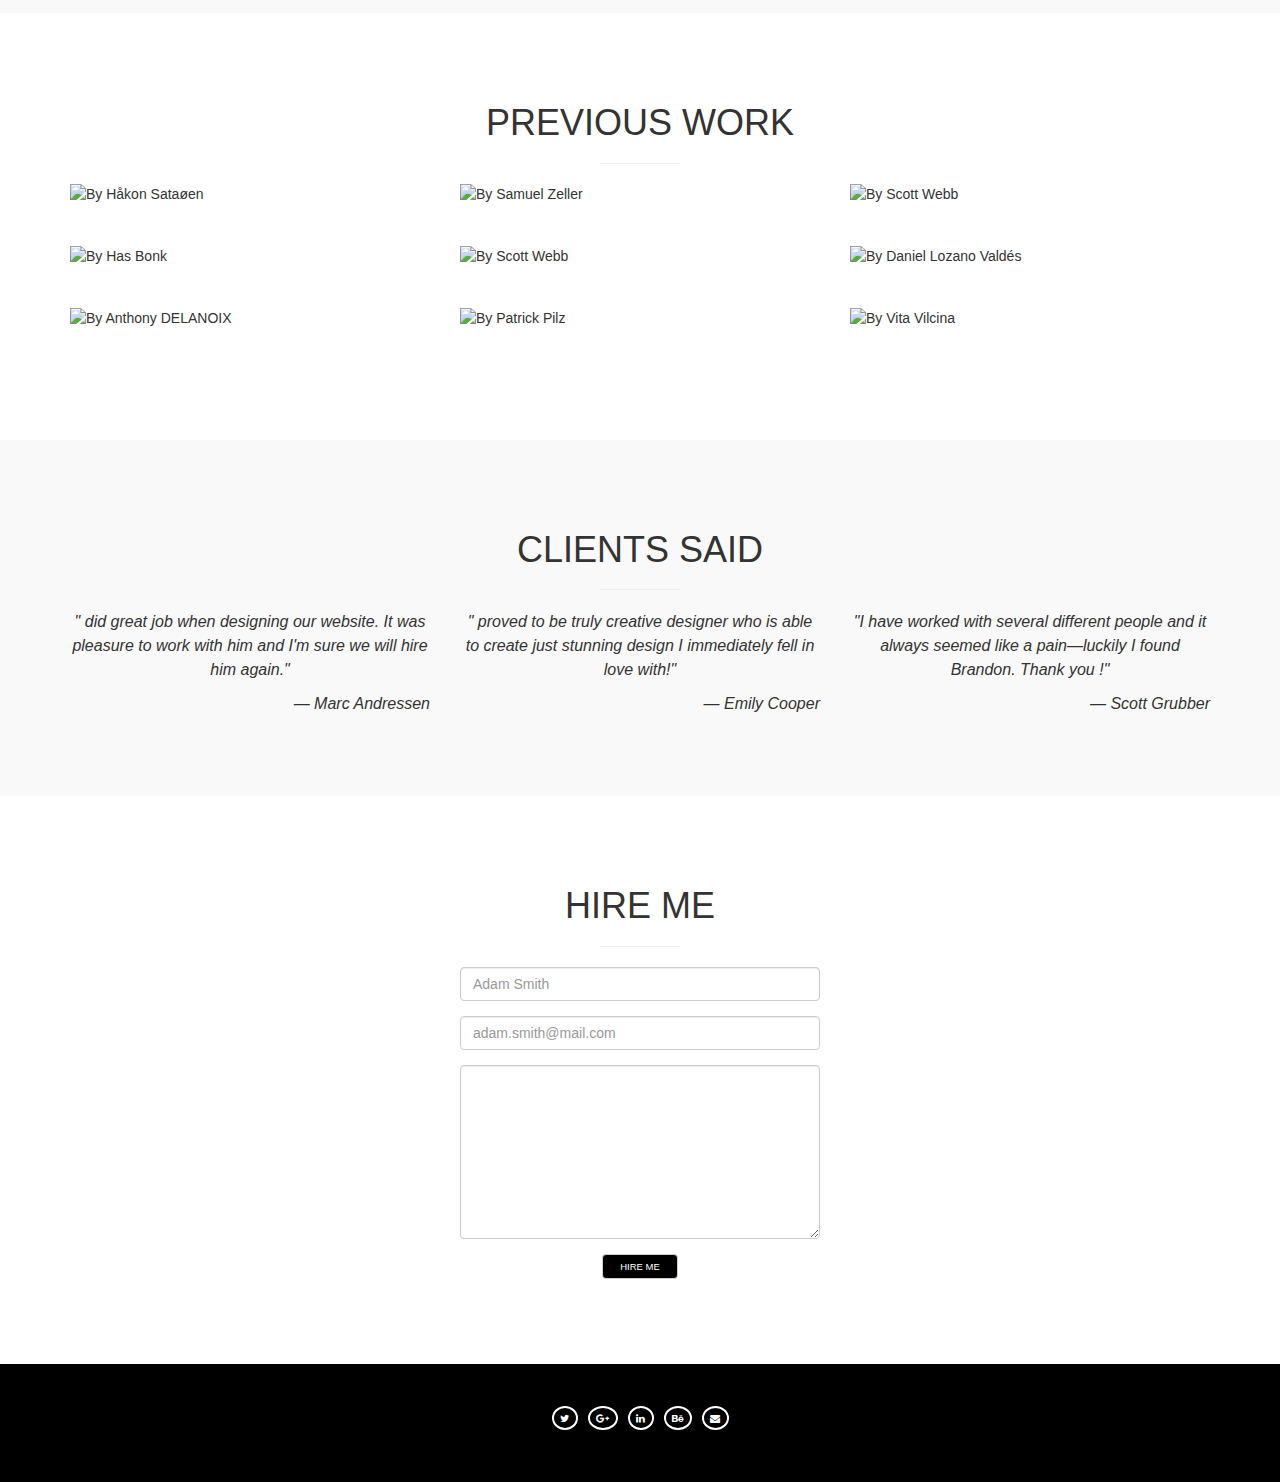
==== commit 2e6821fd: "updated HTML doc and CSS with fnt awesome" ====
--- a/index.html
+++ b/index.html
@@ -11,6 +11,7 @@
 	<link href="http://cdnjs.cloudflare.com/ajax/libs/jquery/2.1.3/jquery.min.js" rel="stylesheet" media="screen">
 	<link href="https://maxcdn.bootstrapcdn.com/bootstrap/3.3.1/js/bootstrap.min.js" rel="stylesheet" media="screen">
 	<meta name="stylesheet" content="width=device-width, initial-scale=1.0"/>
+	<script src="https://use.fontawesome.com/a6dc1967ba.js"></script>
 	<script src="https://code.jquery.com/jquery-1.10.2.js"></script>
 	<script src="portfolio.js"></script>
 
@@ -67,7 +68,7 @@
 
 	      <div class="row">
 	        <div class="col-sm-6 col-sm-offset-3">
-	          <p>Hi, my name is  Brandon and I am a Web Designer & Developer based in Sunny south Florida. I love crafting beautiful web pages in HTML5, CSS3 and JavaScript or jQuery. My other skills include IT Administration, Net Security, and much more. If you want to hire me or just to talk, <a class="js-connect" href="#footer">connect</a> with me.</p>
+	          <p>Hi, my name is  Brandon and I am a Web Designer & Full Stack Developer based in Sunny south Florida. I love crafting beautiful web pages in HTML5, CSS3 and JavaScript or jQuery. My other skills include IT Administration, Net Security, and much more. If you want to hire me or just to talk, <a class="js-connect" href="#footer">connect</a> with me.</p>
 	        </div>
 	      </div>
 	    </div>
@@ -104,30 +105,32 @@
 	        </div>
 	      </div>
 	    </div>
+
+			<hr />
 
 			<div class="row">
 				<div class="col-sm-4">
-					<i class="fa fa-4x fa-paint-brush"></i>
-
-					<h2 class="h3">Beautiful Design</h2>
-
-					<p>Every website is beautiful, unique and tailored to suit your needs and requirements.</p>
+					<i class="fa fa-4x fa-server"></i>
+
+					<h2 class="h3">Systems Architecture</h2>
+
+					<p>Anything from simple SoHo setups to Medium to Large enterprise infrastructures.</p>
 				</div>
 
 				<div class="col-sm-4">
-					<i class="fa fa-4x fa-code"></i>
-
-					<h2 class="h3">Clean Code</h2>
-
-					<p>All websites are written in valid and clean HTML5 / CSS3 &amp; JavaScript (jQuery).</p>
+					<i class="fa fa-4x fa-shield"></i>
+
+					<h2 class="h3">Net Security</h2>
+
+					<p>Security is a tough cookie to crack but staying current with current practice &amp; implementations make a safe and reliable operation.</p>
 				</div>
 
 				<div class="col-sm-4">
-					<i class="fa fa-4x fa-tablet"></i>
-
-					<h2 class="h3">Always Responsive</h2>
-
-					<p>All websites are responsive. They will look great on desktop, tablets and mobile phones too.</p>
+					<i class="fa fa-4x fa-users"></i>
+
+					<h2 class="h3">Professional Development</h2>
+
+					<p>Available services and application to improve work-flow come on-line often, periodic training provides a baseline with new efficient methodology. </p>
 				</div>
 			</div>
 		</div>
--- a/portfolio.css
+++ b/portfolio.css
@@ -178,6 +178,14 @@
   width: 68px;
 }
 
+.sec-services .fa-server-network {
+  width: 64px;
+}
+
+.sec-services .server-security {
+  width: 68px;
+}
+
 .sec-services h2 {
   margin: 1em 0;
 }
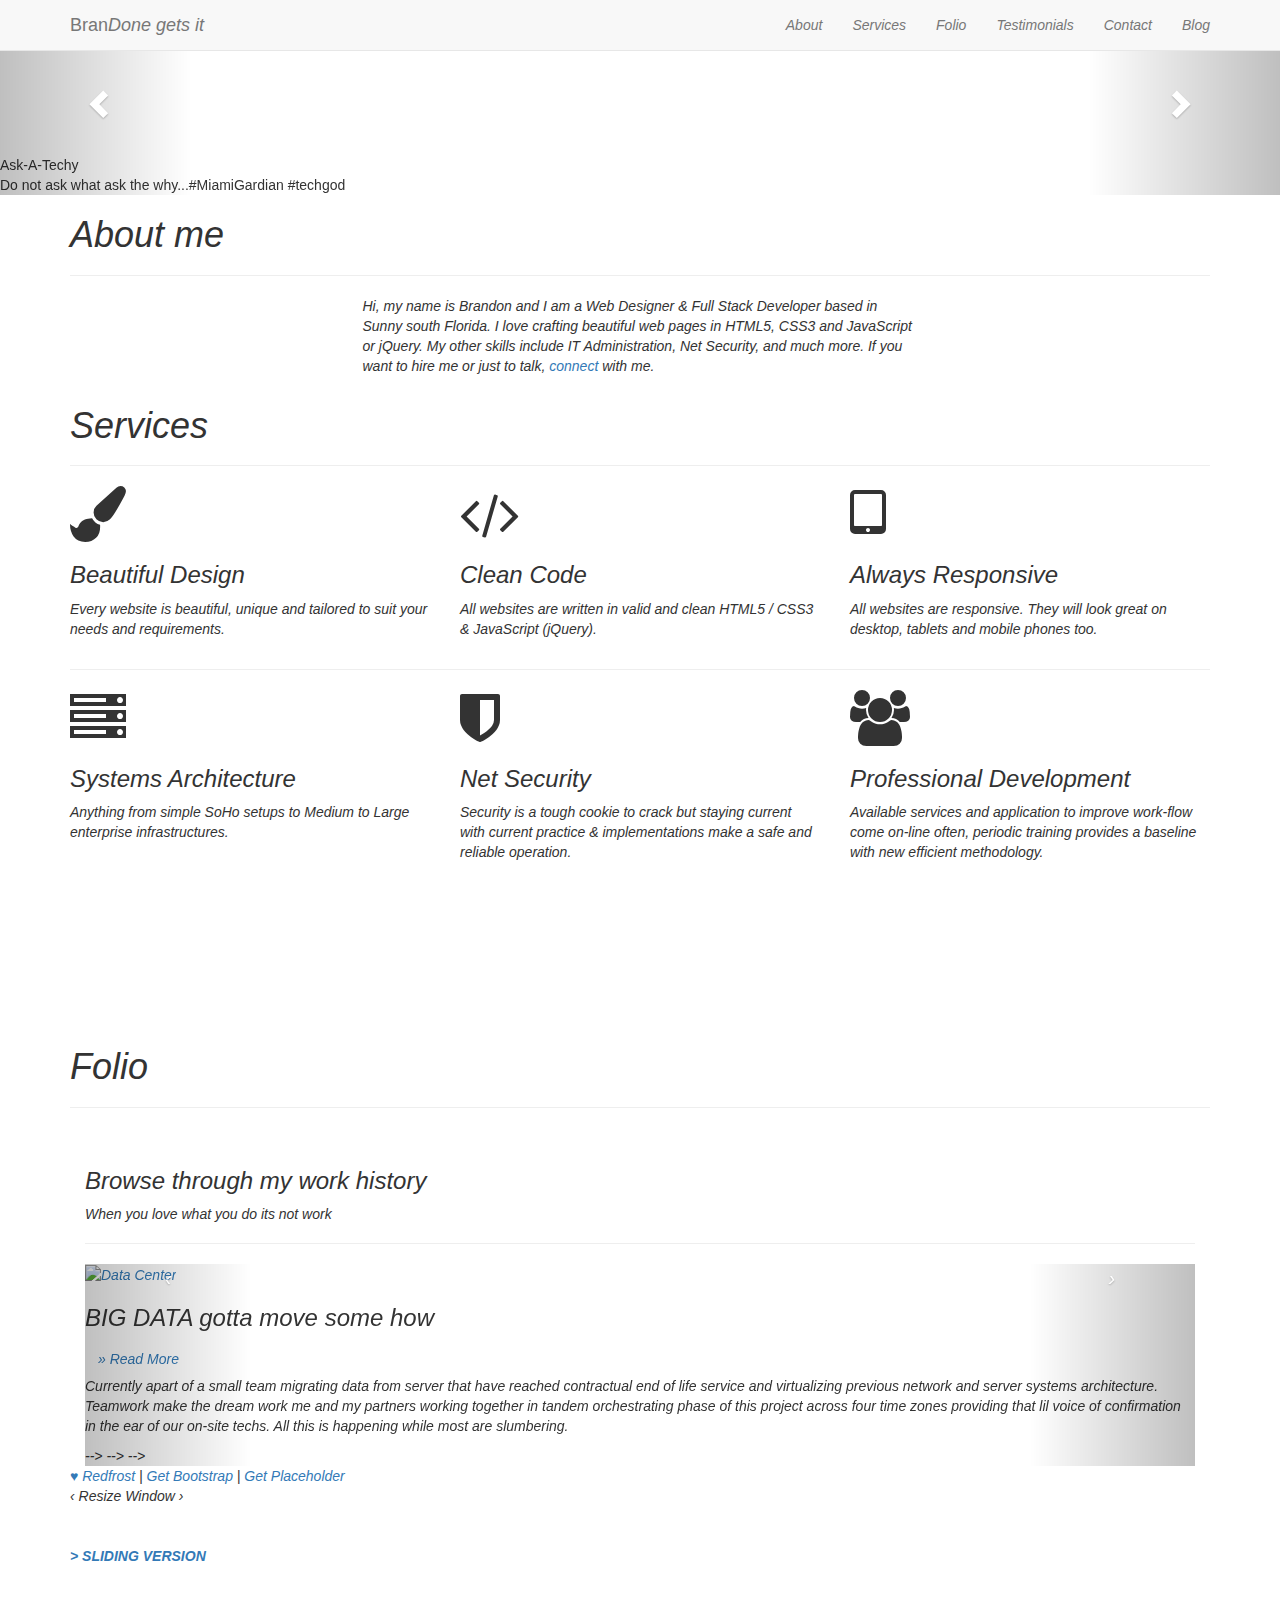
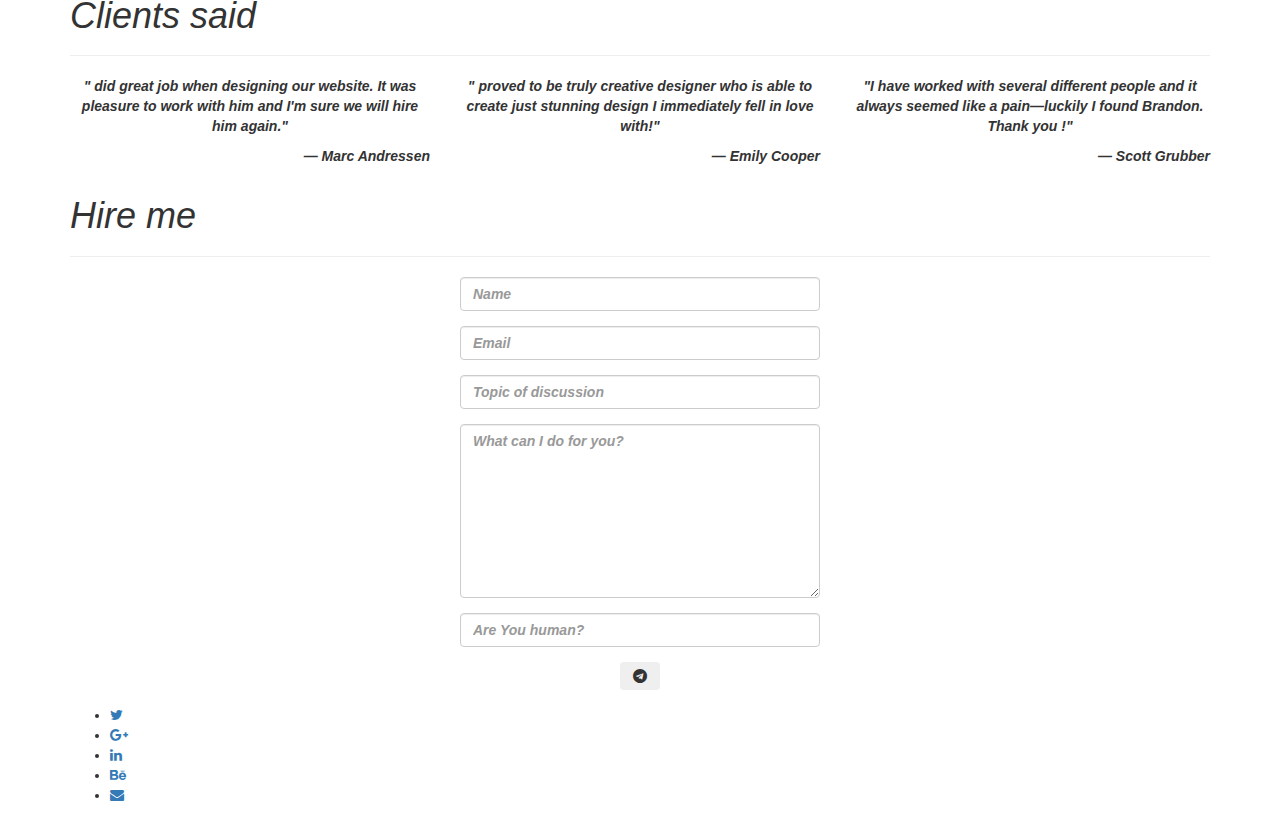
==== commit c0ecda9c: "etc" ====
--- a/index.html
+++ b/index.html
@@ -1,280 +1,484 @@
 <!DOCTYPE html>
-<html>
-<head>
-	<title>BMJ Portfolio</title>
-
-
-	<link rel="stylesheet" type="text/css" href="portfolio.css"></link>
-	<link href="https://maxcdn.bootstrapcdn.com/bootstrap/3.3.1/css/bootstrap.min.css" rel="stylesheet" media="screen">
-	<link href="http://fonts.googleapis.com/css?family=Open+Sans:400,300,700" rel="stylesheet" media="screen">
-	<link href="https://maxcdn.bootstrapcdn.com/font-awesome/4.2.0/css/font-awesome.min.css" rel="stylesheet" media="screen">
-	<link href="http://cdnjs.cloudflare.com/ajax/libs/jquery/2.1.3/jquery.min.js" rel="stylesheet" media="screen">
-	<link href="https://maxcdn.bootstrapcdn.com/bootstrap/3.3.1/js/bootstrap.min.js" rel="stylesheet" media="screen">
-	<meta name="stylesheet" content="width=device-width, initial-scale=1.0"/>
-	<script src="https://use.fontawesome.com/a6dc1967ba.js"></script>
-	<script src="https://code.jquery.com/jquery-1.10.2.js"></script>
-	<script src="portfolio.js"></script>
-
-</head>
-<body>
-	<div class="wrapper">
-	  <header role="header">
-	    <nav class="navbar navbar-default navbar-fixed-top" role="navigation">
-	      <div class="container">
-	        <div class="navbar-header">
-	          <button class="navbar-toggle collapsed" type="button" data-toggle="collapse" data-target=".navbar-collapse" role="button">
-	            <span class="sr-only">Toggle Navigation</span>
-
-	            <span class="icon-bar"></span>
-
-	            <span class="icon-bar"></span>
-
-	            <span class="icon-bar"></span>
-	          </button>
-
-	          <a href="#" class="navbar-brand">Brandon</a>
-	        </div>
-
-	        <div class="collapse navbar-collapse">
-	          <ul class="nav navbar-nav navbar-right js-nav">
-	            <li><a href="#home">Home</a></li>
-
-	            <li><a href="#about">About</a></li>
-
-	            <li><a href="#services">Services</a></li>
-
-	            <li><a href="#folio">Folio</a></li>
-
-	            <li><a href="#testimonials">Testimonials</a></li>
-
-	            <li><a href="#contact">Contact</a></li>
-
-	            <li><a href="http://sblog.org" target="_blank">Blog</a></li>
-	          </ul>
-	        </div>
-	      </div>
-	    </nav>
-	  </header>
-
-	  <section id="home" class="sec-main">
-	    <h1 class="main-heading">Where creativity happens.</h1>
-	  </section>
-
-	  <section id="about" class="sec-about">
-	    <div class="container">
-	      <h1>About me</h1>
-
-	      <hr />
-
-	      <div class="row">
-	        <div class="col-sm-6 col-sm-offset-3">
-	          <p>Hi, my name is  Brandon and I am a Web Designer & Full Stack Developer based in Sunny south Florida. I love crafting beautiful web pages in HTML5, CSS3 and JavaScript or jQuery. My other skills include IT Administration, Net Security, and much more. If you want to hire me or just to talk, <a class="js-connect" href="#footer">connect</a> with me.</p>
-	        </div>
-	      </div>
-	    </div>
-	  </section>
-	  <section id="services" class="sec-services">
-	    <div class="container">
-	      <h1>Services</h1>
-
-	      <hr />
-
-	      <div class="row">
-	        <div class="col-sm-4">
-	          <i class="fa fa-4x fa-paint-brush"></i>
-
-	          <h2 class="h3">Beautiful Design</h2>
-
-	          <p>Every website is beautiful, unique and tailored to suit your needs and requirements.</p>
-	        </div>
-
-	        <div class="col-sm-4">
-	          <i class="fa fa-4x fa-code"></i>
-
-	          <h2 class="h3">Clean Code</h2>
-
-	          <p>All websites are written in valid and clean HTML5 / CSS3 &amp; JavaScript (jQuery).</p>
-	        </div>
-
-	        <div class="col-sm-4">
-	          <i class="fa fa-4x fa-tablet"></i>
-
-	          <h2 class="h3">Always Responsive</h2>
-
-	          <p>All websites are responsive. They will look great on desktop, tablets and mobile phones too.</p>
-	        </div>
-	      </div>
-	    </div>
-
-			<hr />
-
-			<div class="row">
-				<div class="col-sm-4">
-					<i class="fa fa-4x fa-server"></i>
-
-					<h2 class="h3">Systems Architecture</h2>
-
-					<p>Anything from simple SoHo setups to Medium to Large enterprise infrastructures.</p>
-				</div>
-
-				<div class="col-sm-4">
-					<i class="fa fa-4x fa-shield"></i>
-
-					<h2 class="h3">Net Security</h2>
-
-					<p>Security is a tough cookie to crack but staying current with current practice &amp; implementations make a safe and reliable operation.</p>
-				</div>
-
-				<div class="col-sm-4">
-					<i class="fa fa-4x fa-users"></i>
-
-					<h2 class="h3">Professional Development</h2>
-
-					<p>Available services and application to improve work-flow come on-line often, periodic training provides a baseline with new efficient methodology. </p>
-				</div>
-			</div>
-		</div>
-	  </section>
-
-	  <section id="folio" class="sec-folio">
-	    <div class="container">
-	      <h1>Previous Work</h1>
-
-	      <hr />
-
-	      <div class="row">
-	        <div class="col-md-4">
-	          <img class="center-block" src="https://source.unsplash.com/Oog0wehKxYs/450x450" alt="By Håkon Sataøen" />
-	        </div>
-
-	        <div class="col-md-4">
-	          <img class="center-block" src="https://source.unsplash.com/EfpOiZvPbT4/450x450" alt="By Samuel Zeller" />
-	        </div>
-
-	        <div class="col-md-4">
-	          <img class="center-block" src="https://source.unsplash.com/2aoVQXwLf3g/450x450" alt="By Scott Webb" />
-	        </div>
-	      </div>
-
-	      <div class="row">
-	        <div class="col-md-4">
-	          <img class="center-block" src="https://source.unsplash.com/o2KD7JtqTlk/450x450" alt="By Has Bonk" />
-	        </div>
-
-	        <div class="col-md-4">
-	          <img class="center-block" src="https://source.unsplash.com/TV2ET43jK0w/450x450" alt="By Scott Webb" />
-	        </div>
-
-	        <div class="col-md-4">
-	          <img class="center-block" src="https://source.unsplash.com/lZ2LB1s_z7s/450x450" alt="By Daniel Lozano Valdés" />
-	        </div>
-	      </div>
-
-	      <div class="row">
-	        <div class="col-md-4">
-	          <img class="center-block" src="https://source.unsplash.com/o4qL4FuwN6I/450x450" alt="By Anthony DELANOIX" />
-	        </div>
-
-	        <div class="col-md-4">
-	          <img class="center-block" src="https://source.unsplash.com/ej7RYC0ED_c/450x450" alt="By Patrick Pilz" />
-	        </div>
-
-	        <div class="col-md-4">
-	          <img class="center-block" src="https://source.unsplash.com/0G1r-Cg0zS8/450x450" alt="By Vita Vilcina" />
-	        </div>
-	      </div>
-	    </div>
-	  </section>
-
-	  <section id="testimonials" class="sec-testimonials">
-	    <div class="container">
-	      <h1>Clients said</h1>
-
-	      <hr />
-
-	      <div class="row">
-	        <div class="col-sm-4">
-	          <p class="text-center">" did great job when designing our website. It was pleasure to work with him and I'm sure we will hire him again."</p>
-
-	          <p class="text-right">&mdash; Marc Andressen</p>
-	        </div>
-
-	        <div class="col-sm-4">
-	          <p class="text-center">" proved to be truly creative designer who is able to create just stunning design I immediately fell in love with!"</p>
-
-	          <p class="text-right">&mdash; Emily Cooper</p>
-	        </div>
-
-	        <div class="col-sm-4">
-	          <p class="text-center">"I have worked with several different people and it always seemed like a pain—luckily I found  Brandon. Thank you !"</p>
-
-	          <p class="text-right">&mdash; Scott Grubber</p>
-	        </div>
-	      </div>
-	    </div>
-	  </section>
-
-	  <section id="contact" class="sec-contact">
-	    <div class="container">
-	      <h1>Hire me</h1>
-
-	      <hr />
-
-	      <div class="row">
-	        <div class="col-sm-4 col-sm-offset-4">
-	          <form class="center-block" action="#" method="post">
-	            <div class="form-group">
-	              <label class="sr-only" for="inputName">Full name</label>
-
-	              <input id="inputName" class="form-control" type="text" placeholder="Adam Smith" required />
-	            </div>
-
-	            <div class="form-group">
-	              <label for="inputMail" class="sr-only">Email Address</label>
-
-	              <input id="inputMail" class="form-control" type="email" placeholder="adam.smith@mail.com" required />
-	            </div>
-
-	            <div class="form-group">
-	              <label for="inputMessage" class="sr-only">Your Message</label>
-
-	              <textarea id="inputMessage" class="form-control" name="message" cols="30" rows="8" required></textarea>
-	            </div>
-
-	            <div class="form-group">
-	              <button class="btn btn-default center-block" type="submit" value="Hire me">Hire me</button>
-	            </div>
-	          </form>
-	        </div>
-	      </div>
-	    </div>
-	  </section>
-
-	  <footer id="footer">
-	    <div class="container">
-	      <ul class="soc-media-ul">
-	        <li>
-	          <a href="http://twitter.com/___BMJ___" class="fa fa-twitter" target="_blank"></a>
-	        </li>
-
-	        <li>
-	          <a href="https://plus.google.com/u/0/+BrandonJplus1" class="fa fa-google-plus" target="_blank"></a>
-	        </li>
-
-	        <li>
-	          <a href="https://www.linkedin.com/in/brandon310" class="fa fa-linkedin" target="_blank"></a>
-	        </li>
-
-	        <li>
-	          <a href="https://www.behance.net/" class="fa fa-behance" target="_blank"></a>
-	        </li>
-
-	        <li>
-	          <a href="mailto:brandon@askatechy.com" class="fa fa-envelope"></a>
-	        </li>
-	      </ul>
-	    </div>
-	  </footer>
-	</div>
-</body>
+<html >
+  <head>
+    <meta charset="UTF-8">
+    <meta name="viewport"  content="width=device-width, initial-scale=1.0">
+
+    <title>Brand&Done</title>
+
+    <!-- <link rel="icon" href="http://24.media.tumblr.com/0caee7e4146a8a74e6a740d656ecb85d/tumblr_mnakva6Dds1rfjowdo1_500.gif"</link> -->
+    <link rel="icon" href="assets/icon.gif">
+
+    <link rel="stylesheet" href="css/style.css">
+
+    <link rel="stylesheet" type="text/css" href="css/portfolio.css"></link>
+
+    <link rel='stylesheet prefetch' href='https://maxcdn.bootstrapcdn.com/bootstrap/3.3.5/css/bootstrap.min.css'>
+  	<link href="https://maxcdn.bootstrapcdn.com/bootstrap/3.3.1/css/bootstrap.min.css" rel="stylesheet" media="screen">
+  	<link href="http://fonts.googleapis.com/css?family=Open+Sans:400,300,700" rel="stylesheet" media="screen">
+  	<link href="https://maxcdn.bootstrapcdn.com/font-awesome/4.7.0/css/font-awesome.min.css" rel="stylesheet" media="screen">
+  	<!-- <link href="http://cdnjs.cloudflare.com/ajax/libs/jquery/2.1.3/jquery.min.js" rel="stylesheet" media="screen"> -->
+  	<link href="http://s.mlcdn.co/animate.css" rel="stylesheet">
+    <link <href="http://cdnjs.cloudflare.com/ajax/libs/twitter-bootstrap/2.3.1/css/bootstrap.min.css" rel="stylesheet" media="screen">
+    </hgroup>
+  	<link href="http://cdnjs.cloudflare.com/ajax/libs/jquery/2.1.3/jquery.min.js"
+  	<meta name="stylesheet" content="width=device-width, initial-scale=1.0"/>
+    <!-- <script src="https://maxcdn.bootstrapcdn.com/bootstrap/3.3.1/js/bootstrap.min.js"></script> got the same erro anyway with ine 21-->
+    <script src="https://maxcdn.bootstrapcdn.com/bootstrap/3.3.7/js/bootstrap.min.js" integrity="sha384-Tc5IQib027qvyjSMfHjOMaLkfuWVxZxUPnCJA7l2mCWNIpG9mGCD8wGNIcPD7Txa" crossorigin="anonymous"></script>
+  	<script src="https://use.fontawesome.com/a6dc1967ba.js"></script>
+  	<script src="https://code.jquery.com/jquery-1.10.2.js"></script>
+  	<script src="portfolio.js"></script>
+    <script src="contact.js"></script>
+  </head>
+
+  <body>
+
+
+    <div id="carousel" class="carousel slide carousel-fade" data-ride="carousel" data-interval="false">
+  <ol class="carousel-indicators">
+      <li data-target="#carousel" data-slide-to="0" class="active"></li>
+      <li data-target="#carousel" data-slide-to="1"></li>
+      <li data-target="#carousel" data-slide-to="2"></li>
+      <li data-target="#carousel" data-slide-to="3"></li>
+  </ol>
+
+  <!-- Carousel items -->
+  <div class="carousel-inner">
+    <div class="item active">
+      <div class="slide-content">
+        <video poster="http://192.241.175.50/videos/london.jpg" webkit-playsinline id="bgvid" loop>
+          <source src="http://192.241.175.50/videos/london.webm" type="video/webm">
+          <source src="http://192.241.175.50/videos/london.mp4" type="video/mp4">
+        </video>
+        <div class="slide-overlay door">
+          <div class='title'>Ask-A-Techy</div>
+          <div class="description"> Do not ask what ask the why...#MiamiGardian #techgod
+         </div>
+        </div>
+      </div>
+    </div>
+    <div class="item">
+      <div class="slide-content">
+        <video poster="http://192.241.175.50/videos/boston.jpg" webkit-playsinline id="bgvid" loop>
+          <source src="http://192.241.175.50/videos/boston.webm" type="video/webm">
+          <source src="http://192.241.175.50/videos/boston.mp4" type="video/mp4">
+        </video>
+        <div class="slide-overlay door">
+          <div class='title'>PC-Quick-Fix </div>
+          <div class="description"> Sure there are alot of PC tech out here but how many of them bring you, Enterprise level tools found in todays TOP 100 companies. Diagnosing technical faster than any other in Dade County :P</div>
+        </div>
+      </div>
+    </div>
+    <div class="item">
+      <div class="slide-content">
+        <video poster="http://192.241.175.50/videos/split.jpg" webkit-playsinline id="bgvid" loop>
+          <source src="http://192.241.175.50/videos/split.webm" type="video/webm">
+          <source src="http://192.241.175.50/videos/split.mp4" type="video/mp4">
+        </video>
+        <div class="slide-overlay door">
+          <div class='title'>B4-Solutions</div>
+          <div class="description"> Before there was peace of mind, there was a propblem. Let B4-Solutions bridge your piece of mind. </div>
+        </div>
+      </div>
+    </div>
+    <div class="item">
+      <div class="slide-content">
+        <video poster="http://192.241.175.50/videos/samo.jpg" webkit-playsinline id="bgvid" loop>
+          <source src="http://192.241.175.50/videos/samo.webm" type="video/webm">
+          <source src="http://192.241.175.50/videos/samo.mp4" type="video/mp4">
+        </video>
+        <div class="slide-overlay door">
+          <div class='title'>Blog-VBlog</div>
+          <div class="description"> Say it loud or say soft, just say it. 10+ 'IT admon' converted Developer / inventor with the heart of a entrepreneur.  Sharing my perspectives and opinions in hopes you share yours.
+          </div>
+        </div>
+      </div>
+    </div>
+  </div>
+
+  <script src='http://cdnjs.cloudflare.com/ajax/libs/jquery/2.1.3/jquery.min.js'></script>
+  <script src='http://maxcdn.bootstrapcdn.com/bootstrap/3.3.5/js/bootstrap.min.js'></script>
+  <script src="js/index.js"></script>
+
+  <a class="carousel-control left" href="#carousel" data-slide="prev">
+   <span class="glyphicon glyphicon-chevron-left"></span>
+  </a>
+
+  <a class="carousel-control right" href="#carousel" data-slide="next">
+   <span class="glyphicon glyphicon-chevron-right"></span>
+  </a>
+
+  </div>
+    <nav class="navbar navbar-default navbar-fixed-top" role="navigation">
+      <div class="container">
+        <div class="navbar-header">
+          <button class="navbar-toggle collapsed" type="button" data-toggle="collapse" data-target=".navbar-collapse" role="button">
+            <span class="sr-only">Toggle Navigation</span>
+
+            <span class="icon-bar"></span>
+
+            <span class="icon-bar"></span>
+
+            <span class="icon-bar"></span>
+          </button>
+
+          <a href="#" class="navbar-brand">Bran<i>Done gets it</a>
+        </div>
+
+
+
+        <div class="collapse navbar-collapse">
+          <ul class="nav navbar-nav navbar-right js-nav">
+
+            <li><a href="#about">About</a></li>
+
+            <li><a href="#services">Services</a></li>
+
+            <li><a href="#folio">Folio</a></li>
+
+            <li><a href="#testimonials">Testimonials</a></li>
+
+            <li><a href="#contact">Contact</a></li>
+
+            <li><a href="index2.html" target="_blank">Blog</a></li>
+          </ul>
+        </div>
+      </div>
+    </nav>
+
+<div>
+<!-- <section id="home" class="sec-main">
+
+
+
+<h1 class="main-heading">Where creativity and connectivity happens.</h1>
+
+</section> -->
+
+<section id="about" class="sec-about">
+  <div class="container">
+    <h1>About me</h1>
+
+    <hr />
+
+    <div class="row">
+      <div class="col-sm-6 col-sm-offset-3">
+        <p>Hi, my name is  Brandon and I am a Web Designer & Full Stack Developer based in Sunny south Florida. I love crafting beautiful web pages in HTML5, CSS3 and JavaScript or jQuery. My other skills include IT Administration, Net Security, and much more. If you want to hire me or just to talk, <a class="js-connect" href="#footer">connect</a> with me.</p>
+      </div>
+    </div>
+  </div>
+</section>
+<section id="services" class="sec-services">
+  <div class="container">
+    <h1>Services</h1>
+
+    <hr />
+
+    <div class="row">
+      <div class="col-sm-4">
+        <i class="fa fa-4x fa-paint-brush"></i>
+
+        <h2 class="h3">Beautiful Design</h2>
+
+        <p>Every website is beautiful, unique and tailored to suit your needs and requirements.</p>
+      </div>
+
+      <div class="col-sm-4">
+        <i class="fa fa-4x fa-code"></i>
+
+        <h2 class="h3">Clean Code</h2>
+
+        <p>All websites are written in valid and clean HTML5 / CSS3 &amp; JavaScript (jQuery).</p>
+      </div>
+
+      <div class="col-sm-4">
+        <i class="fa fa-4x fa-tablet"></i>
+
+        <h2 class="h3">Always Responsive</h2>
+
+        <p>All websites are responsive. They will look great on desktop, tablets and mobile phones too.</p>
+      </div>
+    </div>
+
+
+  <hr />
+
+  <div class="row">
+    <div class="col-sm-4">
+      <i class="fa fa-4x fa-server"></i>
+
+      <h2 class="h3">Systems Architecture</h2>
+
+      <p>Anything from simple SoHo setups to Medium to Large enterprise infrastructures.</p>
+    </div>
+
+    <div class="col-sm-4">
+      <i class="fa fa-4x fa-shield"></i>
+
+      <h2 class="h3">Net Security</h2>
+
+      <p>Security is a tough cookie to crack but staying current with current practice &amp; implementations make a safe and reliable operation.</p>
+    </div>
+
+    <div class="col-sm-4">
+      <i class="fa fa-4x fa-users"></i>
+
+      <h2 class="h3">Professional Development</h2>
+
+      <p>Available services and application to improve work-flow come on-line often, periodic training provides a baseline with new efficient methodology. </p>
+    </div>
+  </div>
+
+</section>
+
+<section id="folio" class="sec-folio">
+  <canvas id=c></canvas>
+  <div class="container">
+    <h1>Folio</h1>
+    <hr/>
+      <div class="container-fluid">
+      <div class="row-fluid">
+      <div class="span12">
+
+          <div class="page-header">
+              <h3>Browse through my work history</h3>
+              <p>When you love what you do its not work</p>
+          </div>
+
+          <div class="carousel carousel-fade slide" id="myCarousel">
+              <div class="carousel-inner">
+
+                  <div class="item active">
+
+                      <div class="bannerImage">
+                          <a href="#"><img src="assets/data-migration.jpg" alt="Data Center"></a>
+                      </div>
+
+                      <div class="caption row-fluid">
+                          <div class="span4"><h3>BIG DATA gotta move some how</h3>
+                          <a class="btn btn-mini" href="#">&raquo; Read More</a>
+                          </div>
+                      	<div class="span8"><p>Currently apart of a small team migrating data from server that have reached contractual end of life service and virtualizing previous network and server systems architecture. Teamwork make the dream work me and my partners working together in tandem orchestrating phase of this project across four time zones providing  that lil voice of confirmation in the ear of our on-site techs. All this is happening while most are slumbering.</p>
+                      	</div>
+                      </div>
+
+                  </div><!-- /Slide1 -->
+
+                  <div class="item">
+
+                      <div class="bannerImage">
+                          <a href="#"><img src="https://img.evbuc.com/https%3A%2F%2Fcdn.evbuc.com%2Fimages%2F20331940%2F90469271723%2F1%2Foriginal.jpg?w=1000&rect=0%2C42%2C1130%2C565&s=51e9e813447c29db80e3ec7369be97f0" alt=""></a>
+                      </div>
+
+                      <div class="caption row-fluid">
+                          <div class="span4"><h3>Line Break :/</h3>
+                          <a class="btn btn-mini" href="#">&raquo; Read More</a>
+                          </div>
+                      	<div class="span8"><p>I took a 9 month sabbatical to focus on the intricacy of application development. I that short time I learned Ruby, Ruby-on-Rails, Java script, HTML, and CSS styles. All what you see on this site was made from scratch. No Weebly or WIX or any site builder tool just line by line code. While gaining a new skill set I was embraced by a community senior and juror devs  open and whiling to share tips and trick to the trade. Low key I feels its not much that can go over my head in the tech industry.</p>
+                      	</div>
+                      </div>
+
+                  </div><!-- /Slide2 -->
+
+                  <div class="item">
+
+                      <div class="bannerImage">
+                          <a href="#"><img src="https://i.ytimg.com/vi/MtXd_lRI0AI/maxresdefault.jpg" alt=""></a>
+                      </div>
+
+                      <div class="caption row-fluid">
+                          <div class="span4"><h3>Upgrading transit from A-B</h3>
+                          <a class="btn btn-mini" href="#">&raquo; Read More</a>
+                          </div>
+                      	<div class="span8"><p>2015 was a good year for south Florida transit, after a few visit to local civic hack meet-up evolving big discussion around new development in improving customer experience. All the while I was involved with a project with the sole purpose of proving real time tracking for Broward County transit. The end result of this project will allow the buses to be seen in real time via a application to improving customer time and reliability.</p>
+                      	</div>
+                      </div>
+
+                  </div><!-- /Slide3 -->
+
+                        <div class="item">
+
+                              <div class="bannerImage">
+                                  <a href="#"><img src="http://edstechnologies.com/wp-content/uploads/2016/07/coming-soon.png" alt=""></a>
+                              </div>
+
+                              <div class="caption row-fluid">
+                                  <div class="span4"><h3>Want more</h3>
+                                  <a class="btn btn-mini" href="#">&raquo; Read More</a>
+                                  </div>
+                                <div class="span8"><p>More of my past work experience coming soon. I'm busy you now:)</p>
+                                </div>
+                              </div>
+
+                          </div><!-- /Slide4 -->
+
+                          <!-- <div class="item">
+
+                              <div class="bannerImage">
+                                  <a href="#"><img src="http://cl.ly/image/2J0z1t033B25/banner_02.jpg" alt=""></a>
+                              </div>
+
+                              <div class="caption row-fluid">
+                                  <div class="span4"><h3>Nullam Condimentum Nibh Etiam Sem</h3>
+                                  <a class="btn btn-mini" href="#">&raquo; Read More</a>
+                                  </div>
+                                <div class="span8"><p>Praesent commodo cursus magna, vel scelerisque nisl consectetur et. Donec sed odio dui. Etiam porta sem malesuada magna mollis euismod. Cras justo odio, dapibus ac facilisis in, egestas eget quam. Aenean eu leo quam. Pellentesque ornare sem lacinia quam venenatis vestibulum.</p>
+                                </div>
+                              </div>
+
+                          </div><!-- /Slide5 -->
+
+                          <!-- <div class="item">
+
+                              <div class="bannerImage">
+                                  <a href="#"><img src="http://cl.ly/image/1a3i3k0F3B3h/banner_03.jpg" alt=""></a>
+                              </div>
+
+                              <div class="caption row-fluid">
+                                  <div class="span4"><h3>Nullam Condimentum Nibh Etiam Sem</h3>
+                                  <a class="btn btn-mini" href="#">&raquo; Read More</a>
+                                  </div>
+                                <div class="span8"><p>Praesent commodo cursus magna, vel scelerisque nisl consectetur et. Donec sed odio dui. Etiam porta sem malesuada magna mollis euismod. Cras justo odio, dapibus ac facilisis in, egestas eget quam. Aenean eu leo quam. Pellentesque ornare sem lacinia quam venenatis vestibulum.</p>
+                                </div>
+                              </div>
+
+                          </div><!-- /Slide6 --> --> --> -->
+
+
+              </div>
+
+              <div class="control-box">
+                  <a data-slide="prev" href="#myCarousel" class="carousel-control left">‹</a>
+                  <a data-slide="next" href="#myCarousel" class="carousel-control right">›</a>
+              </div><!-- /.control-box -->
+
+          </div><!-- /#myCarousel -->
+
+      </div><!-- /.span12 -->
+      </div><!-- /.row -->
+      </div><!-- /.container -->
+
+
+      <!-- Delete This -->
+      <div class="footer">
+      <a href="http://simonalex.com/">&hearts; Redfrost</a> | <a href="http://twitter.github.com/bootstrap/">Get Bootstrap</a> | <a href="http://placehold.it/">Get Placeholder</a>
+          <p class="right">&lsaquo; Resize Window &rsaquo;</p>
+          <p>&nbsp;</p>
+          <p><strong><a href="http://codepen.io/redfrost/pen/dbrgk"  target="_blank">> SLIDING VERSION</a><strong></p>
+      </div>
+  </div>
+</section>
+
+<section id="testimonials" class="sec-testimonials">
+  <div class="container">
+    <h1>Clients said</h1>
+
+    <hr />
+
+    <div class="row">
+      <div class="col-sm-4">
+        <p class="text-center">" did great job when designing our website. It was pleasure to work with him and I'm sure we will hire him again."</p>
+
+        <p class="text-right">&mdash; Marc Andressen</p>
+      </div>
+
+      <div class="col-sm-4">
+        <p class="text-center">" proved to be truly creative designer who is able to create just stunning design I immediately fell in love with!"</p>
+
+        <p class="text-right">&mdash; Emily Cooper</p>
+      </div>
+
+      <div class="col-sm-4">
+        <p class="text-center">"I have worked with several different people and it always seemed like a pain—luckily I found  Brandon. Thank you !"</p>
+
+        <p class="text-right">&mdash; Scott Grubber</p>
+      </div>
+    </div>
+  </div>
+</section>
+
+
+<section id="contact" class="sec-contact">
+  <div class="container">
+    <h1>Hire me</h1>
+
+    <hr />
+
+    <div class="row">
+      <div class="col-sm-4 col-sm-offset-4">
+
+        <form class="center-block" role="form" action="contact.php" method="post" id="contact_form" name="contact_form" enctype="text/plain">
+          <div class="form-group">
+            <label class="sr-only" for="inputName">Full name</label>
+
+            <input id="fullname" class="form-control" type="text" name="name" placeholder="Name" required />
+
+          </div>
+
+          <div class="form-group">
+            <label for="inputMail" class="sr-only">Email Address</label>
+            <input id="email" class="form-control" type="email" name="email" placeholder="Email" required />
+            <p class='text-danger'></p>
+          </div>
+
+          <div class="form-group">
+            <label for="inputsubject" class="sr-only">Subject</label>
+            <input class="form-control" type="subject" id="subject" name="subject" placeholder="Topic of discussion" required />
+            <p class='text-danger'></p>
+          </div>
+
+          <div class="form-group">
+            <label for="inputMessage" class="sr-only"></label>
+            <textarea class="form-control" name="message" id="message" cols="30" rows="8" placeholder="What can I do for you?" required></textarea>
+            <p class='text-danger'></p>
+          </div>
+
+          <div class="form-group">
+        		<label for="human" class="sr-only"></label>
+        		<div class="form-group">
+        			<input type="text" class="form-control" id="human" name="human" placeholder="Are You human?"required />
+              <p class='text-danger'</p>
+        		</div>
+        	</div>
+
+          <div class="form-group center-block text-center">
+            <button class="btn  fa fa-telegram fa-6" aria-hidden="true" id="btnSubmit" name="submit" type="submit" value="Hire me"></button>
+
+            </div>
+            </form>
+      </div>
+    </div>
+  </div>
+</section>
+
+<footer id="footer">
+  <div class="container">
+    <ul class="soc-media-ul">
+      <li>
+        <a href="http://twitter.com/___BMJ___" class="fa fa-twitter" target="_blank"></a>
+      </li>
+
+      <li>
+        <a href="https://plus.google.com/u/0/+BrandonJplus1" class="fa fa-google-plus" target="_blank"></a>
+      </li>
+
+      <li>
+        <a href="https://www.linkedin.com/in/brandon310" class="fa fa-linkedin" target="_blank"></a>
+      </li>
+
+      <li>
+        <a href="https://www.behance.net/" class="fa fa-behance" target="_blank"></a>
+      </li>
+
+      <li>
+        <a href="mailto:brandon@askatechy.com" class="fa fa-envelope"></a>
+      </li>
+    </ul>
+  </div>
+</footer>
+</div>
+
+
+
+  </body>
 </html>
